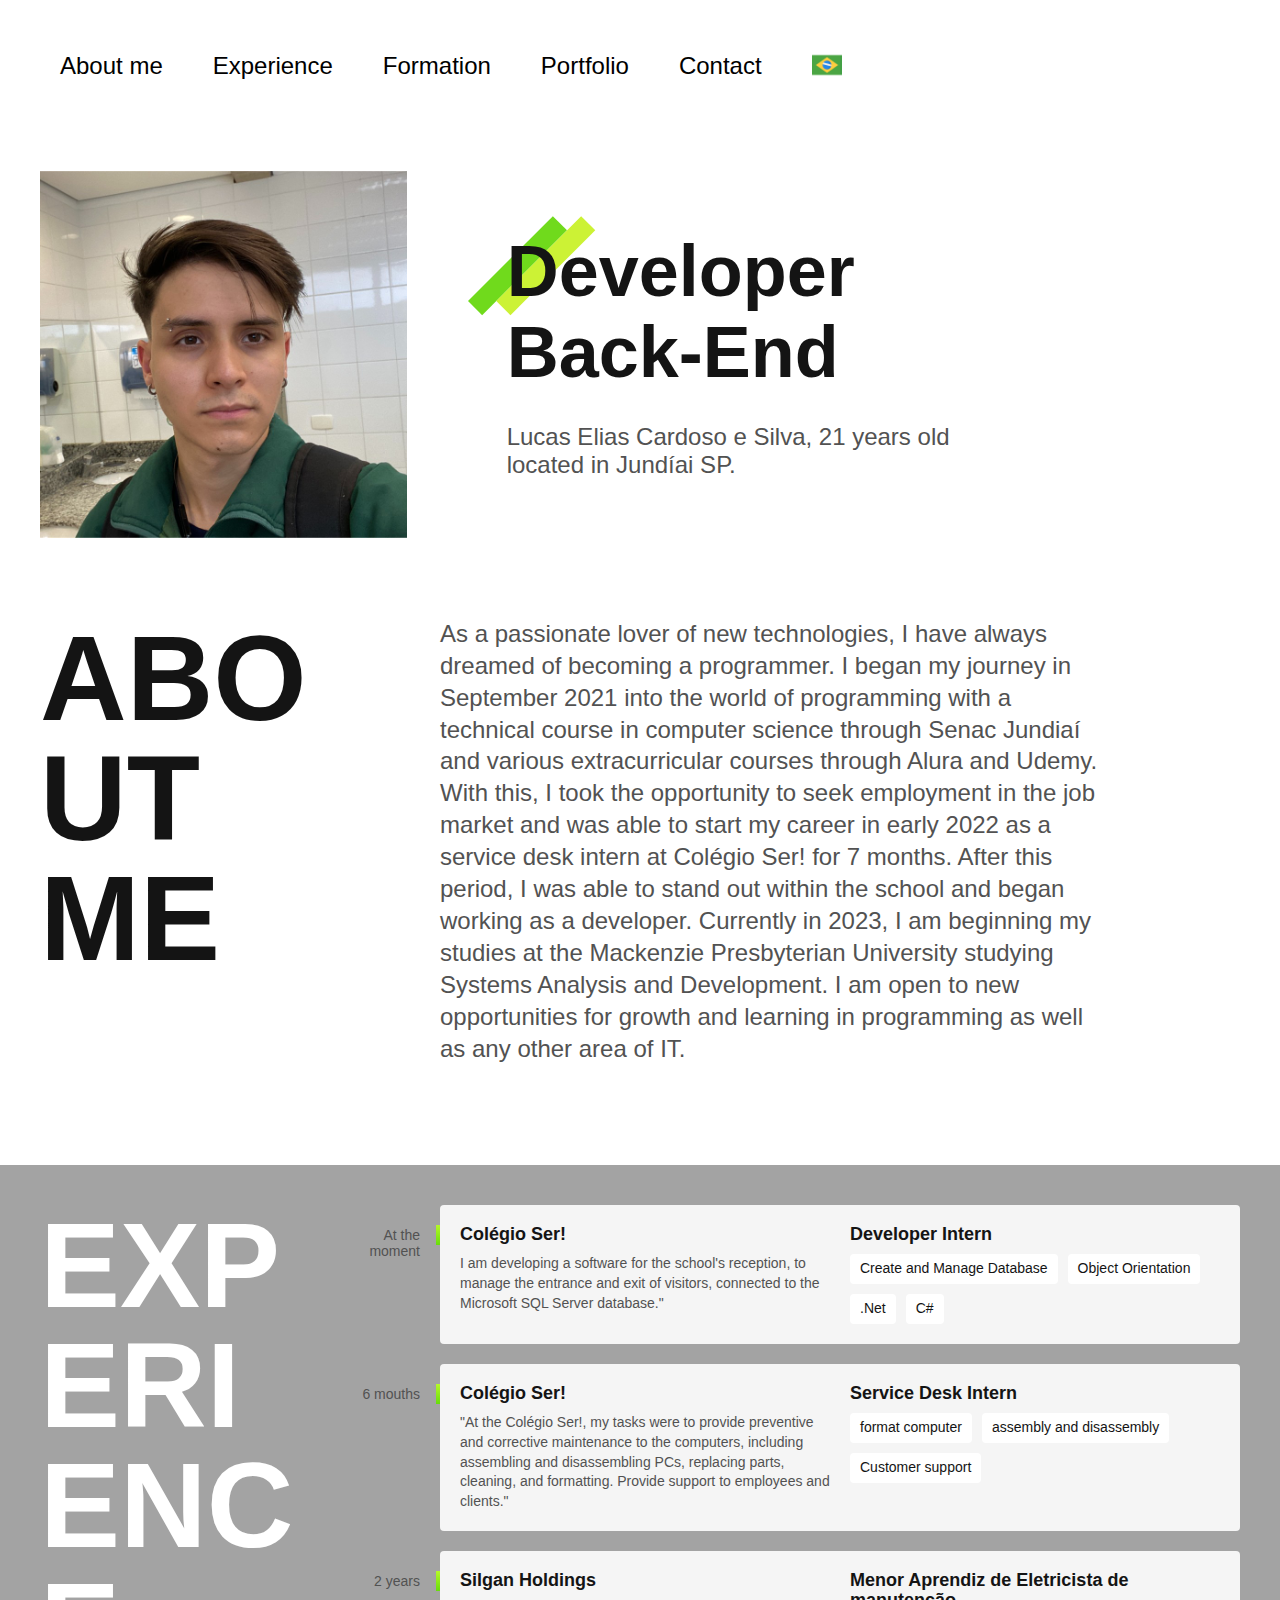
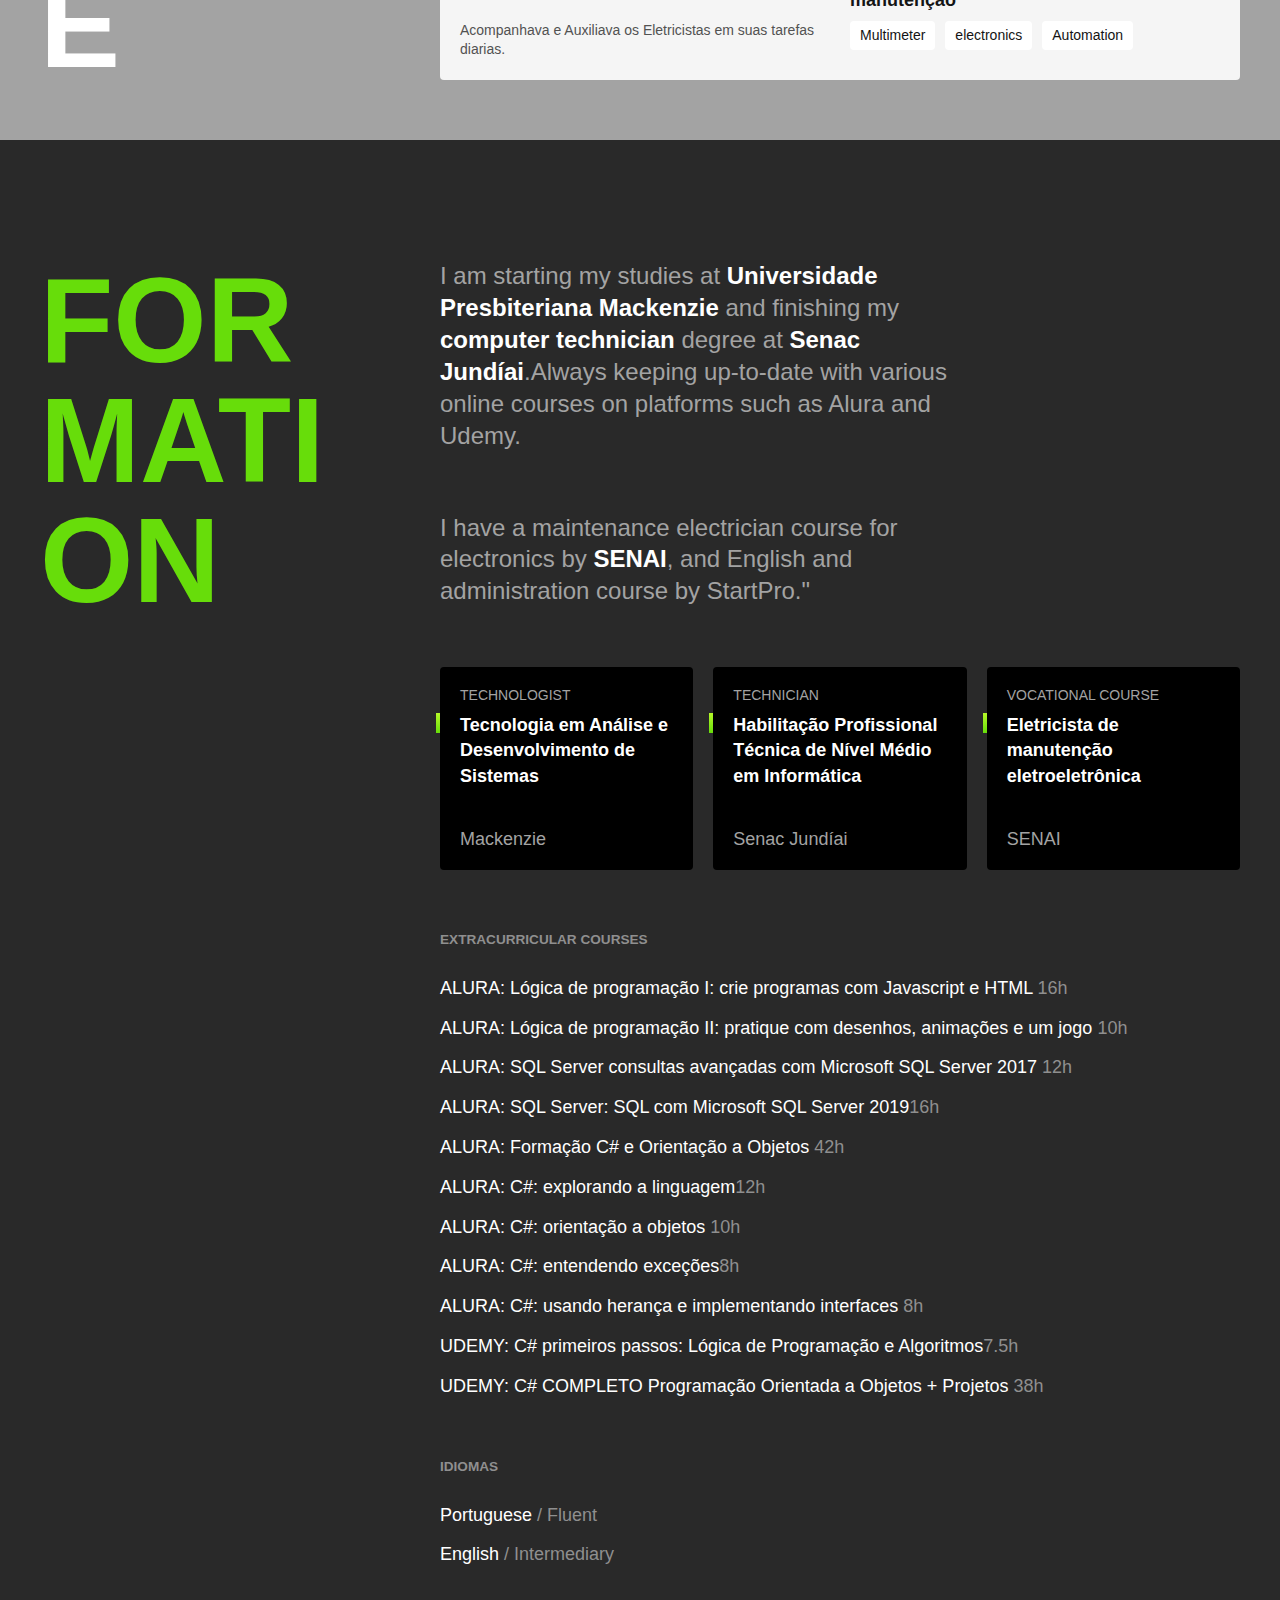
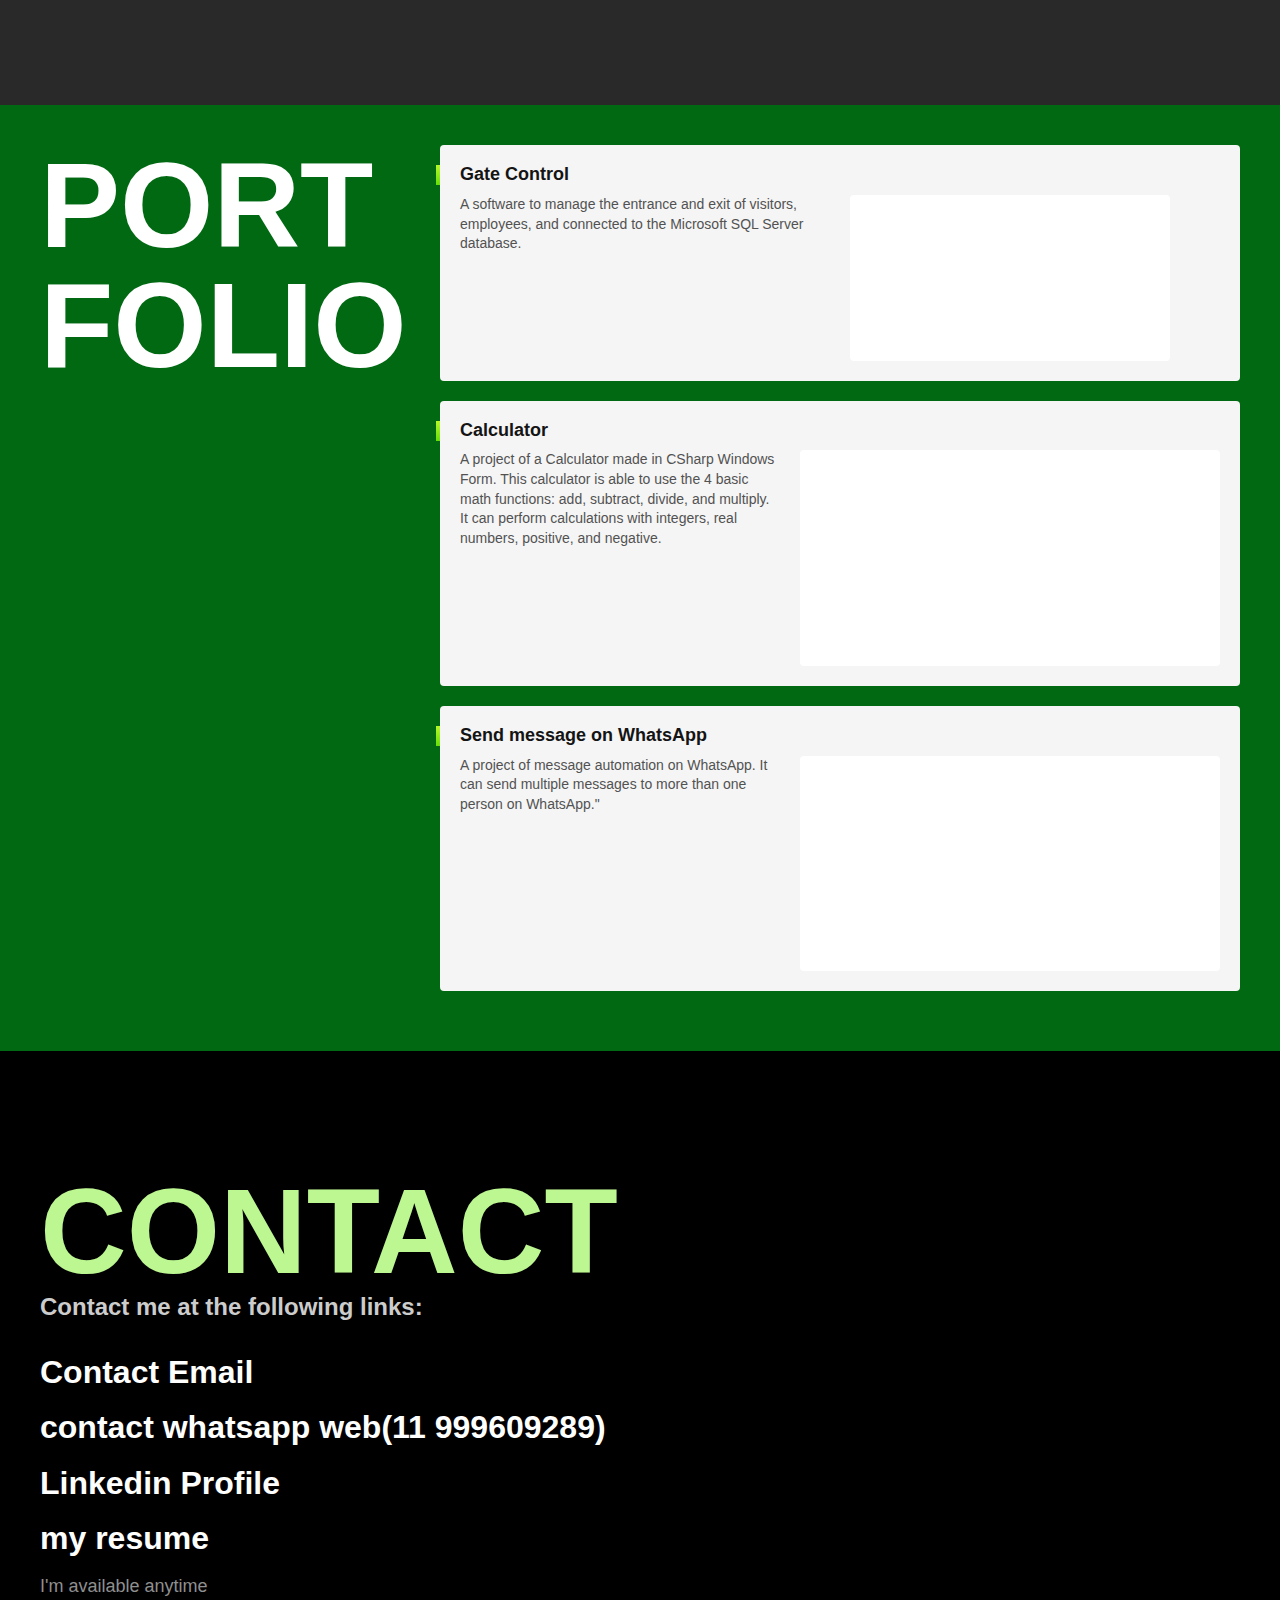
==== indexINg.html @ 1316fdac "Add files via upload" ====
<!DOCTYPE html>
<html lang="pt-br">

<head>
  <meta charset="UTF-8">
  <meta name="viewport" content="width=device-width, initial-scale=1.0">
  <link rel="stylesheet" href="styleINg.css">
  <title>Lucas - Developer Csharp</title>
  <meta name="description" content="Desenvolvedor Back-End. Localizado em Jundíai SP.">
  <link rel="icon" href="favicon.svg" type="image/svg+xml">
</head>

<body>
  <header class="header">
    <nav>
      <ul class="header-menu">
        <li><a class="link-titulo" href="#sob">About me</a></li>
        <li><a class="link-titulo" href="#exp">Experience</a></li>
        <li><a class="link-titulo" href="#form">Formation</a></li>
        <li><a class="link-titulo" href="#Portifolio">Portfolio</a></li>
        <li><a class="link-titulo" href="#cont">Contact</a></li>
        <li><a class="link-titulo" href="index.html"><img width="30" height="30" src="brasil.png"></img></a></li>


      </ul>
    </nav>
  </header>
  <main class="intro">
    <img src="Lucas.jpg" alt="Perfil">
    
    <div>
      <h1>
        Developer<br> Back-End<br>
      </h1>
      <p>Lucas Elias Cardoso e Silva, 21 years old</p>
      <p>located in Jundíai SP.</p>
      
    </div>
  </main>
  <section class="sobre" aria-label="sob">
    <h2 class="subtitulo" id="sob" aria-label="sob">About <br> me</h2>
    <p class="sobre-txt">
      As a passionate lover of new technologies, I have always dreamed of becoming a programmer. I began my journey in September 2021 into the world of programming with a technical course in computer science through Senac Jundiaí and various extracurricular courses through Alura and Udemy. With this, I took the opportunity to seek employment in the job market and was able to start my career in early 2022 as a service desk intern at Colégio Ser! for 7 months. After this period, I was able to stand out within the school and began working as a developer. Currently in 2023, I am beginning my studies at the Mackenzie Presbyterian University studying Systems Analysis and Development. I am open to new opportunities for growth and learning in programming as well as any other area of IT.
    </p>

  </section>

  <section class="experiencia">
    <div class="exp" id="exp" aria-label="exp">
      <h2 class="subtitulo">Experience</h2>
      <div class="exp-conteiner">
        <div class="empresa">
          <span class="emp-ano">At the moment
          </span>
          <h3 class="emp-titulo">Colégio Ser!</h3>
          <span class="emp-titulo">Developer Intern</span>
          <p class="emp-txt">I am developing a software for the school's reception, to manage the entrance and exit of visitors, connected to the Microsoft SQL Server database."</p>
          <ul class="emp-hab">
            <li>Create and Manage Database</li>
            <LI>Object Orientation</LI>
            <li>.Net</li>
            <li>C#</li>
          </ul>
        </div>
        <div class="empresa">
          <span class="emp-ano">6 mouths</span>
          <h3 class="emp-titulo">Colégio Ser!</h3>
          <span class="emp-titulo">Service Desk Intern</span>
          <p class="emp-txt">"At the Colégio Ser!, my tasks were to provide preventive and corrective maintenance to the computers, including assembling and disassembling PCs, replacing parts, cleaning, and formatting. Provide support to employees and clients."</p>
          <ul class="emp-hab">
            <li>format computer</li>
            <LI>assembly and disassembly</LI>
            <li>Customer support</li>
          </ul>
        </div>
        <div class="empresa">
          <span class="emp-ano">2 years</span>
          <h3 class="emp-titulo">Silgan Holdings</h3>
          <span class="emp-titulo">Menor Aprendiz de Eletricista de manutenção</span>
          <p class="emp-txt">Acompanhava e Auxiliava os Eletricistas em suas tarefas diarias.</p>
          <ul class="emp-hab">
            <li>Multimeter</li>
            <LI>electronics</LI>
            <li>Automation</li>
          </ul>
        </div>
      </div>
    </div>
  </section>
  <section class="formacao" id="formacao" aria-label="formação">
    <div class="form-cont">
      <h2 class="subtitulo" id="form">Formation</h2>
      <div>
        <p class="form-txt">I am starting my studies at <strong>Universidade Presbiteriana Mackenzie</strong>  and finishing my <strong>computer technician</strong> degree at <strong>Senac Jundíai</strong>.Always keeping up-to-date with various online courses on platforms such as Alura and Udemy.</p>

        <p class="form-txt"> I have a maintenance electrician course for electronics by <strong>SENAI</strong>, and English and administration course by StartPro."</p>
        <ul class="facul-lista">
            <li class="facul">
            <span class="facul-tipo">Technologist</span>
            <h3 class="facul-curso">Tecnologia em Análise e Desenvolvimento de Sistemas</h3>
            <span class="facul-local">Mackenzie</span>
          </li>
           <li class="facul">
            <span class="facul-tipo">Technician</span>
            <h3 class="facul-curso"> Habilitação Profissional Técnica de Nível Médio em Informática</h3>
            <span class="facul-local">Senac Jundíai</span>
          </li>
          <li class="facul">
            <span class="facul-tipo">vocational course
            </span>
            <h3 class="facul-curso">Eletricista de manutenção eletroeletrônica</h3>
            <span class="facul-local">SENAI</span>
        </ul>
        <div class="form-extra">
          <div class="cursos">
            <h3>EXTRACURRICULAR COURSES</h3>
            <ul>
              <li><a class="link-curso" href="https://cursos.alura.com.br/user/lusxcaz/course/logica-programacao-javascript-html/formalCertificate">ALURA: Lógica de programação I: crie programas com Javascript e HTML <span>16h</span></a></li>
              <li><a class="link-curso" href="https://cursos.alura.com.br/user/lusxcaz/course/logica-programacao-pratica-com-desenho-animacoes-em-jogo/formalCertificate">ALURA: Lógica de programação II: pratique com desenhos, animações e um jogo <span>10h</span></a></li>
              <li><a class="link-curso" href="https://cursos.alura.com.br/user/lusxcaz/course/consultas-sql-server-2017/formalCertificate">ALURA: SQL Server consultas avançadas com Microsoft SQL Server 2017 <span>12h</span></a></li>
              <li><a class="link-curso" href="https://cursos.alura.com.br/user/lusxcaz/course/sql-server-microsoft-sql-server-2019/formalCertificate">ALURA: SQL Server: SQL com Microsoft SQL Server 2019<span>16h</span></a></li>
              <li><a class="link-curso" href="https://cursos.alura.com.br/degree/certificate/655a05c7-b86c-4fc5-8e8b-2f918823ff14">ALURA: Formação C# e Orientação a Objetos <span>42h</span></a></li>
              <li><a class="link-curso" href="https://cursos.alura.com.br/user/lusxcaz/course/csharp-iniciando-linguagem/formalCertificate">ALURA: C#: explorando a linguagem<span>12h</span></a></li>
              <li><a class="link-curso" href="https://cursos.alura.com.br/user/lusxcaz/course/csharp-orientacao-objetos/formalCertificate">ALURA: C#: orientação a objetos <span>10h</span></a></li>
              <li><a class="link-curso" href="https://cursos.alura.com.br/user/lusxcaz/course/c-sharp-entendendo-excecoes/formalCertificate">ALURA: C#: entendendo exceções<span>8h</span></a></li>
              <li><a class="link-curso" href="https://cursos.alura.com.br/user/lusxcaz/course/csharp-heranca-implementando-interfaces/formalCertificate">ALURA: C#: usando herança e implementando interfaces <span>8h</span></a></li>
              <li><a class="link-curso" href="https://www.udemy.com/certificate/UC-8d80348c-877f-4396-a8e7-486c160af70d/">UDEMY: C# primeiros passos: Lógica de Programação e Algoritmos<span>7.5h</span></a></li>
              <li><a class="link-curso" href="https://www.udemy.com/certificate/UC-b9e4692c-b63b-4581-9a98-23830886a2cc/">UDEMY: C# COMPLETO Programação Orientada a Objetos + Projetos <span>38h</span></a></li>
            </ul>
          </div>
          <div class="idiomas">
            <h3>Idiomas</h3>
            <ul>
              <li>Portuguese <span>/ Fluent</span></li>
              <li>English <span>/ Intermediary</span></li>
            </ul>
          </div>
        </div>
      </div>
    </div>

  </section>




  

    <section class="Portifolioexperiencia">
      <div class="Portifolio" id="Portifolio" aria-label="exp">
        <h2 class="subtitulo">Portfolio</h2>
        <div class="port-conteiner">
          <div class="port">
            <h3 class="port-titulo">Gate Control</h3>
            <span class="port-titulo"></span>
            <p class="port-txt">A software to manage the entrance and exit of visitors, employees, and connected to the Microsoft SQL Server database.</p>
            <ul class="port-hab">
              <li class="video"><iframe  src="https://www.youtube.com/embed/hzY8FPE0gew" title="YouTube video player" frameborder="0" allow="accelerometer; autoplay; clipboard-write; encrypted-media; gyroscope; picture-in-picture; web-share" allowfullscreen></iframe></li>
            </ul>
          </div>
          <div class="port">
            <h3 class="port-titulo">Calculator</h3>
            <span class="port-titulo"></span>
            <p class="port-txt">A project of a Calculator made in CSharp Windows Form.
              This calculator is able to use the 4 basic math functions: add, subtract, divide, and multiply. It can perform calculations with integers, real numbers, positive, and negative.</p>


            

            <ul class="port-hab">
              <li class="video"><iframe width="400" height="200" src="https://www.youtube.com/embed/W8q2bkLg8o0" title="YouTube video player" frameborder="0" allow="accelerometer; autoplay; clipboard-write; encrypted-media; gyroscope; picture-in-picture; web-share" allowfullscreen></iframe></li>
            </ul>
          </div>
          <div class="port">
            <h3 class="port-titulo">Send message on WhatsApp</h3>
            <span class="port-titulo"></span>
            <p class="port-txt">A project of message automation on WhatsApp.
              It can send multiple messages to more than one person on WhatsApp."</p>
            <ul class="port-hab">
             <li class="video"><iframe width="400" height="200" src="https://www.youtube.com/embed/KkOYQO_pqLQ" title="YouTube video player" frameborder="0" allow="accelerometer; autoplay; clipboard-write; encrypted-media; gyroscope; picture-in-picture; web-share" allowfullscreen></iframe></li>
            </ul>
          </div>
        </div>
      </div>
    </section>
    
  </section>

  
  
















  <footer class="footer" id="cont">
    <div class="footer-conteiner">
      <h2 class="subtitulo">contact</h2><br>
      <p class="footer-txt">
       <strong>Contact me at the following links:</strong><br><br>
      </p><br>
      <br>
      <nav class="footerMenu">

      
      <ul class="footer-cont">
        <li><a class="link-cor" href="mailto:lucas_elias10@icloud.com">Contact Email</a></li>
        <li><a class="link-cor" href="https://web.whatsapp.com/send?phone=11999609289">contact whatsapp web</a>(11 999609289)</li>
        <li><a class="link-cor" href="https://www.linkedin.com/in/lusxcaz/">Linkedin Profile</a></li>
        <li><a class="link-cor" href="Curriculo-LucasElias.pdf" download>my resume</a></li>
    
      </ul>
    </nav>
      <p class="footer-copy"> I'm available anytime</p>
    </div>
  </footer>
</body>

</html>
---- styleINg.css ----
@import "globalINg.css";
@import "headerINg.css";
@import "introINg.css";
@import "expINg.css";
@import "formacaoINg.css";
@import "footerINg.css";
@import "sobreINg.css";
@import "PortifolioINg.css";
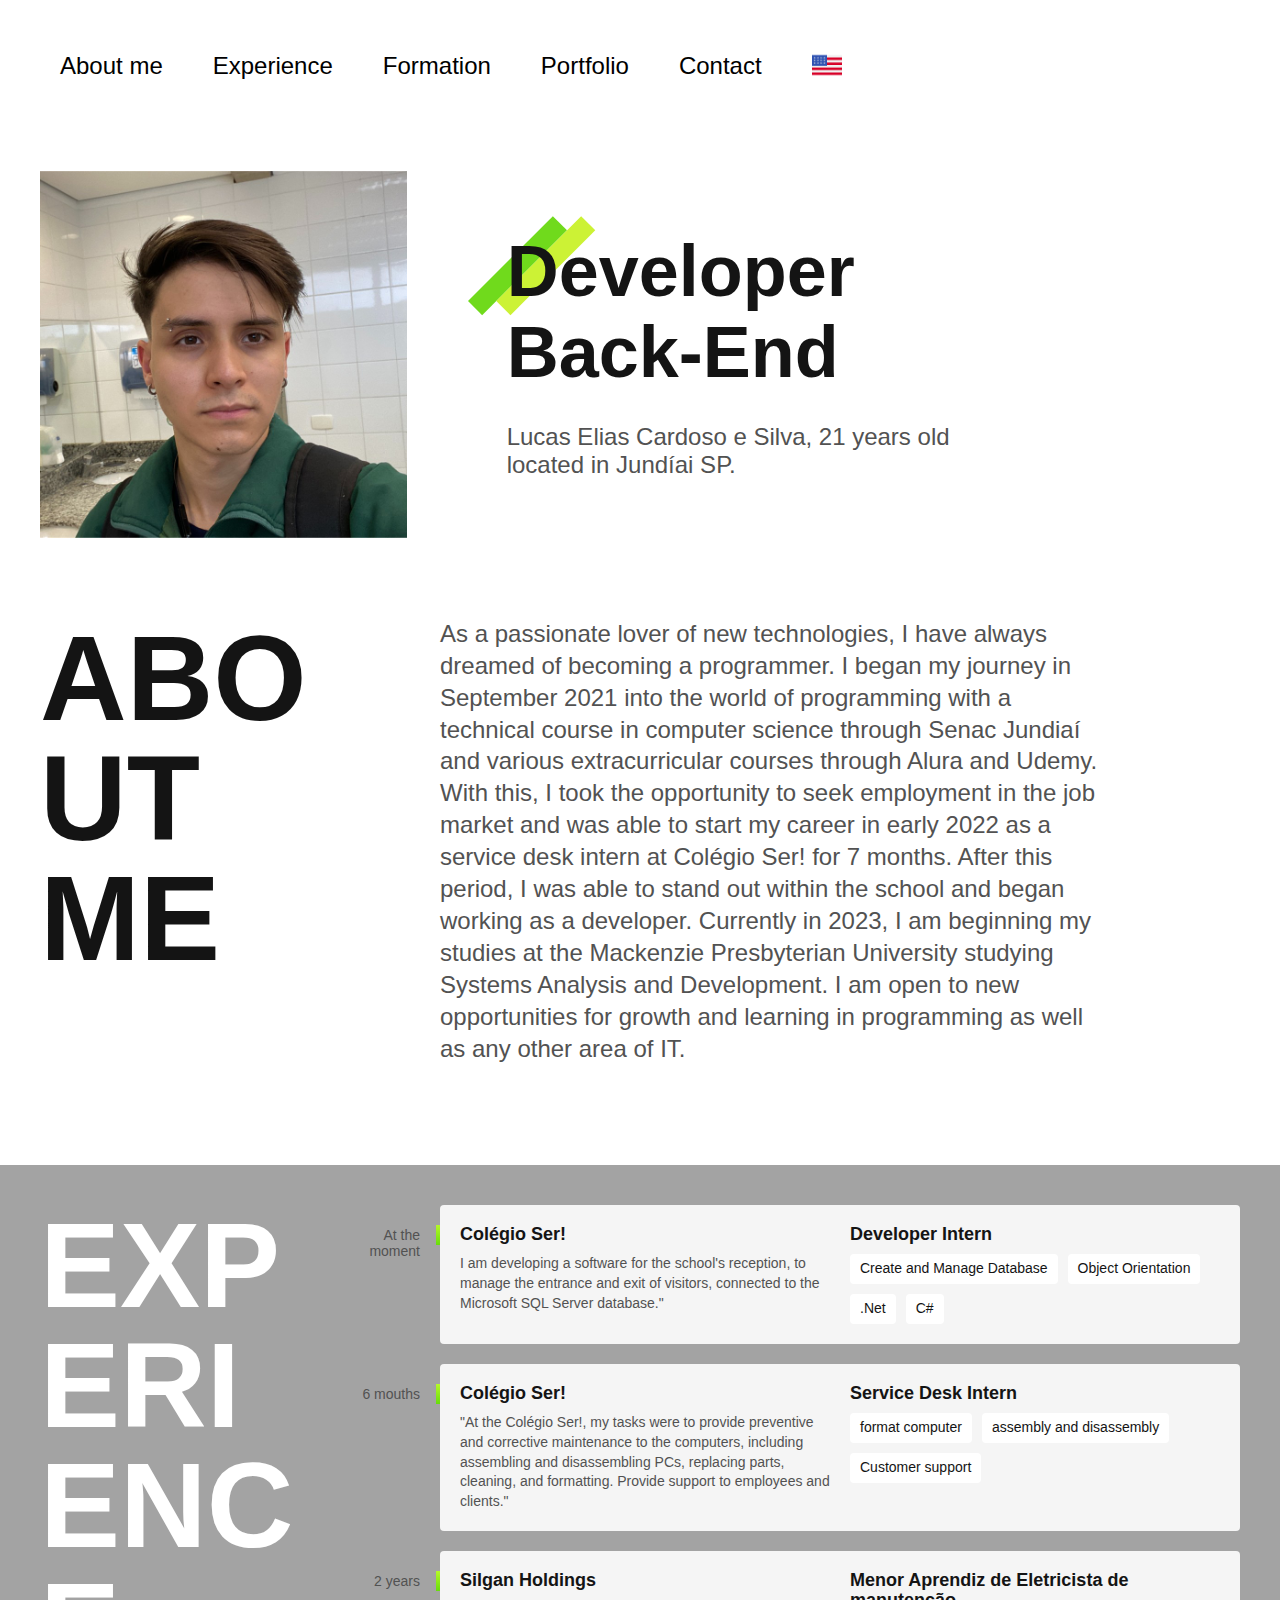
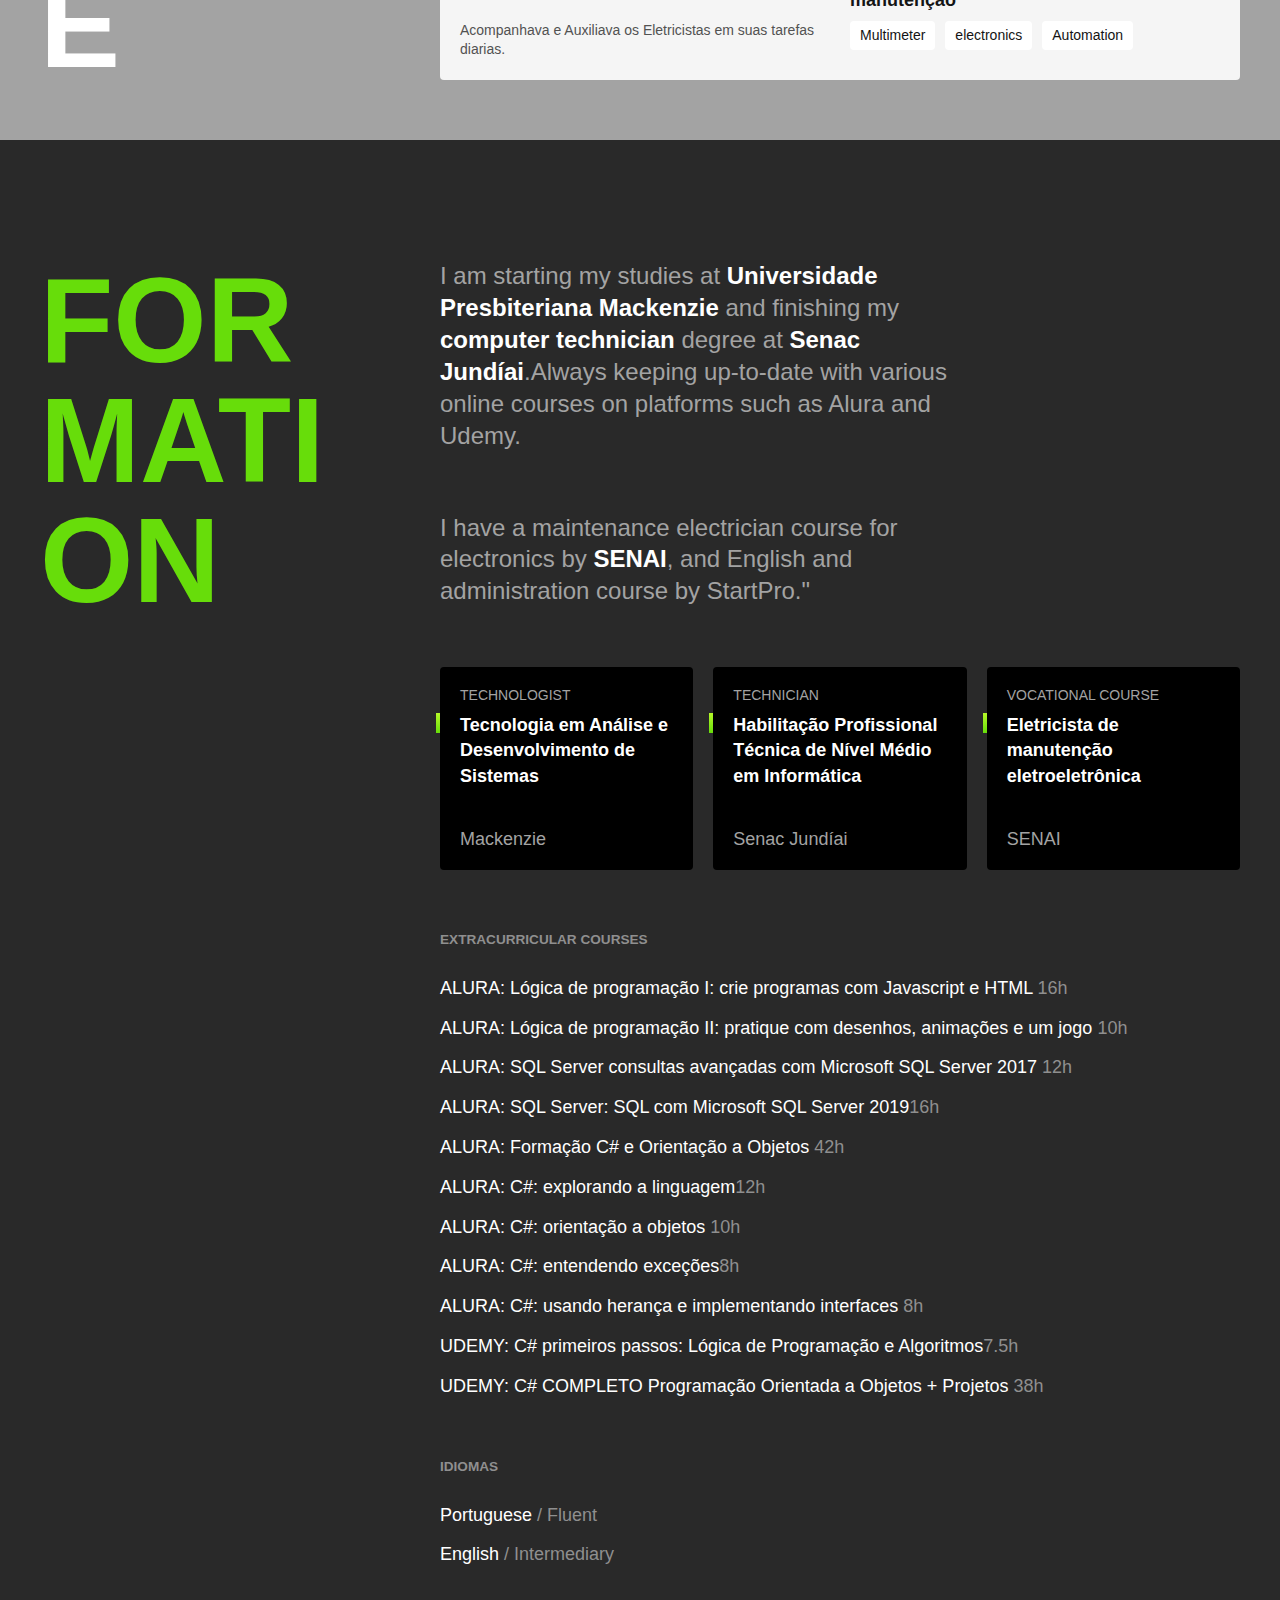
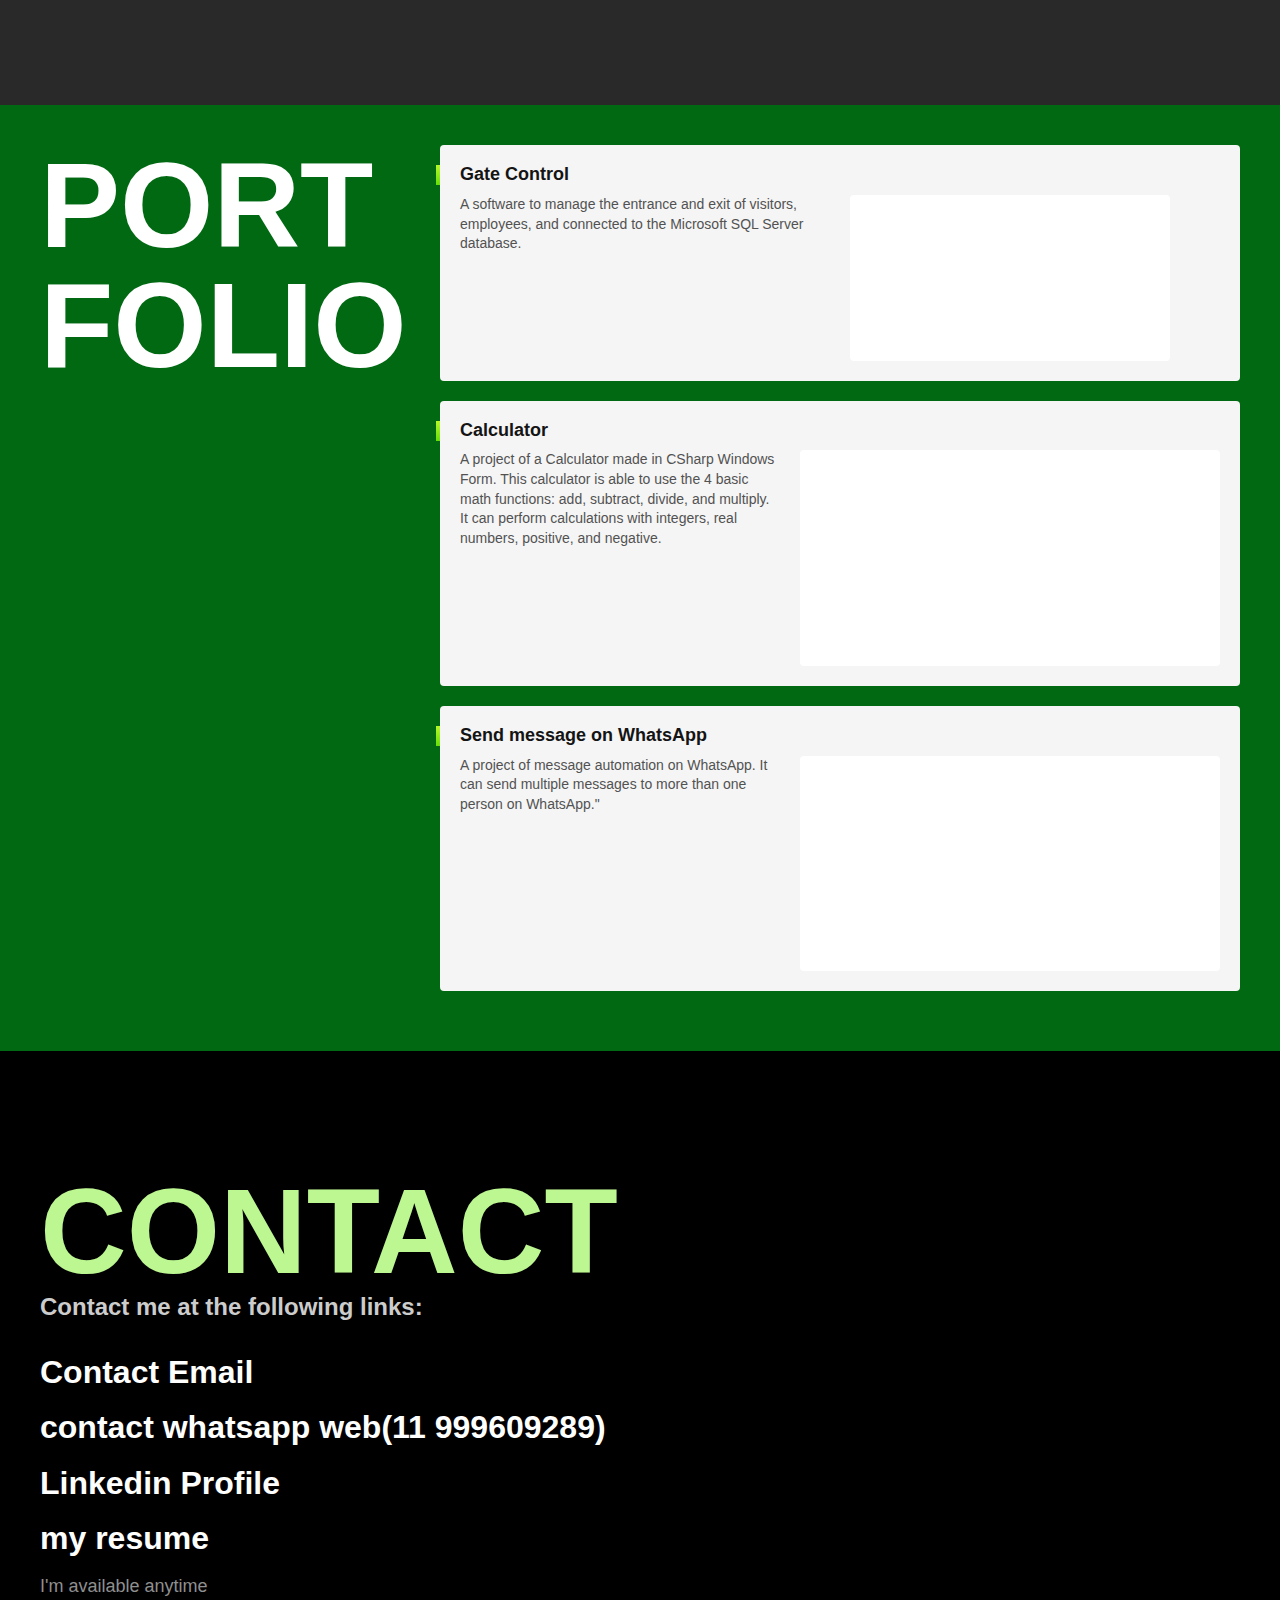
==== commit d0f86919: "Update indexINg.html" ====
--- a/indexINg.html
+++ b/indexINg.html
@@ -19,7 +19,7 @@
         <li><a class="link-titulo" href="#form">Formation</a></li>
         <li><a class="link-titulo" href="#Portifolio">Portfolio</a></li>
         <li><a class="link-titulo" href="#cont">Contact</a></li>
-        <li><a class="link-titulo" href="index.html"><img width="30" height="30" src="brasil.png"></img></a></li>
+        <li><a class="link-titulo" href="index.html"><img width="30" height="30" src="america.png"></img></a></li>
 
 
       </ul>
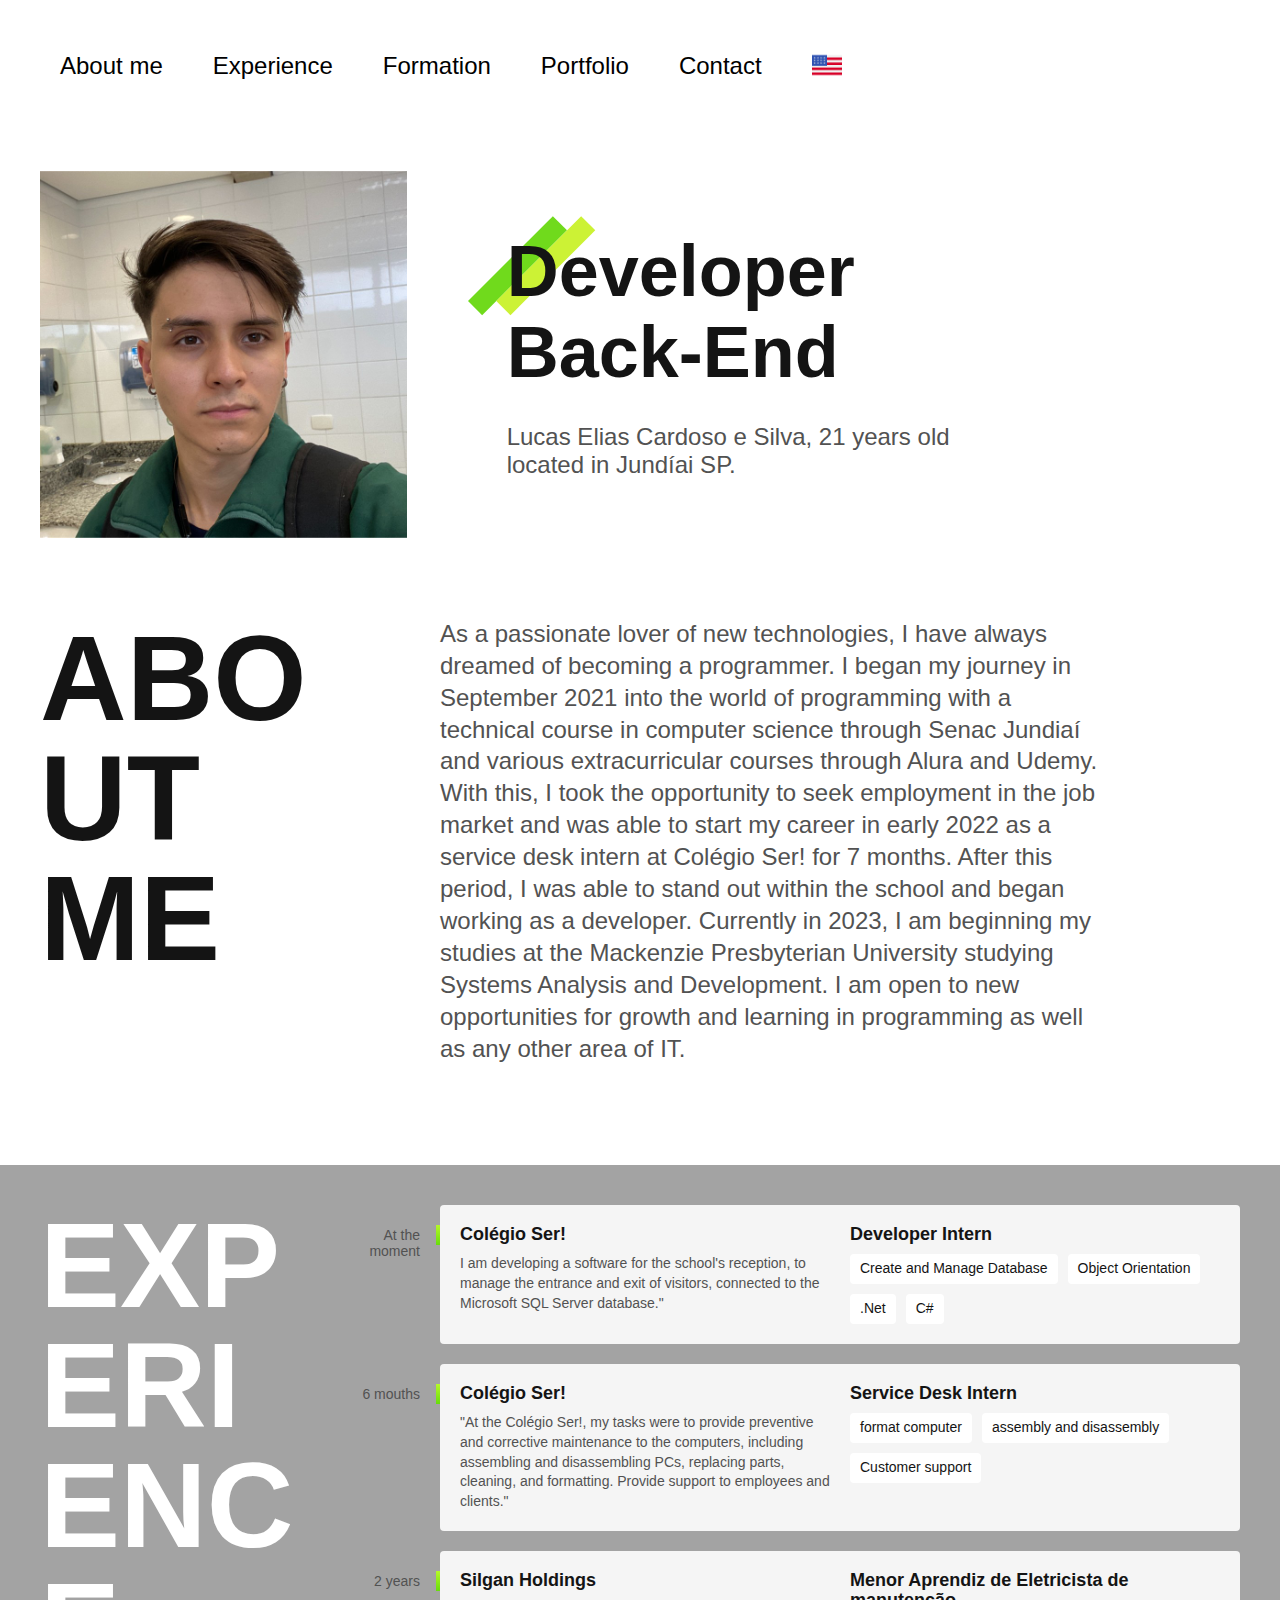
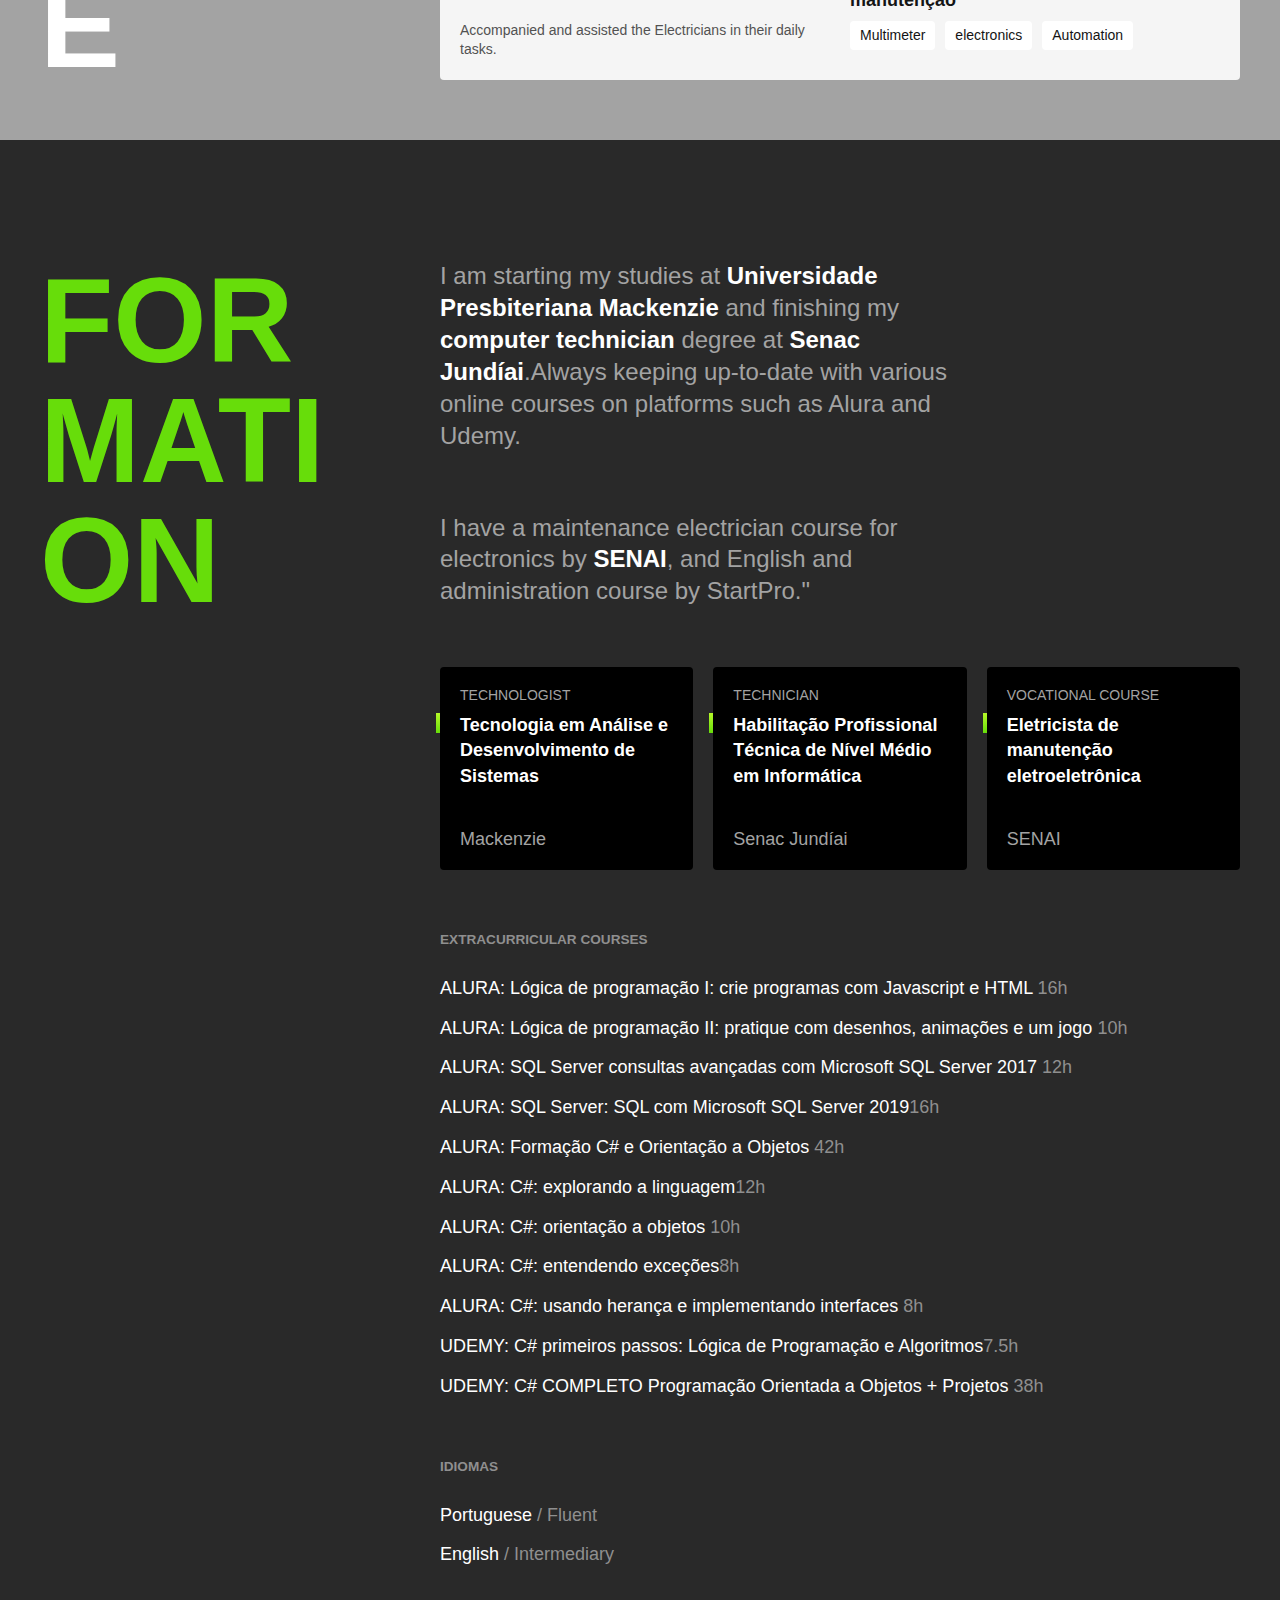
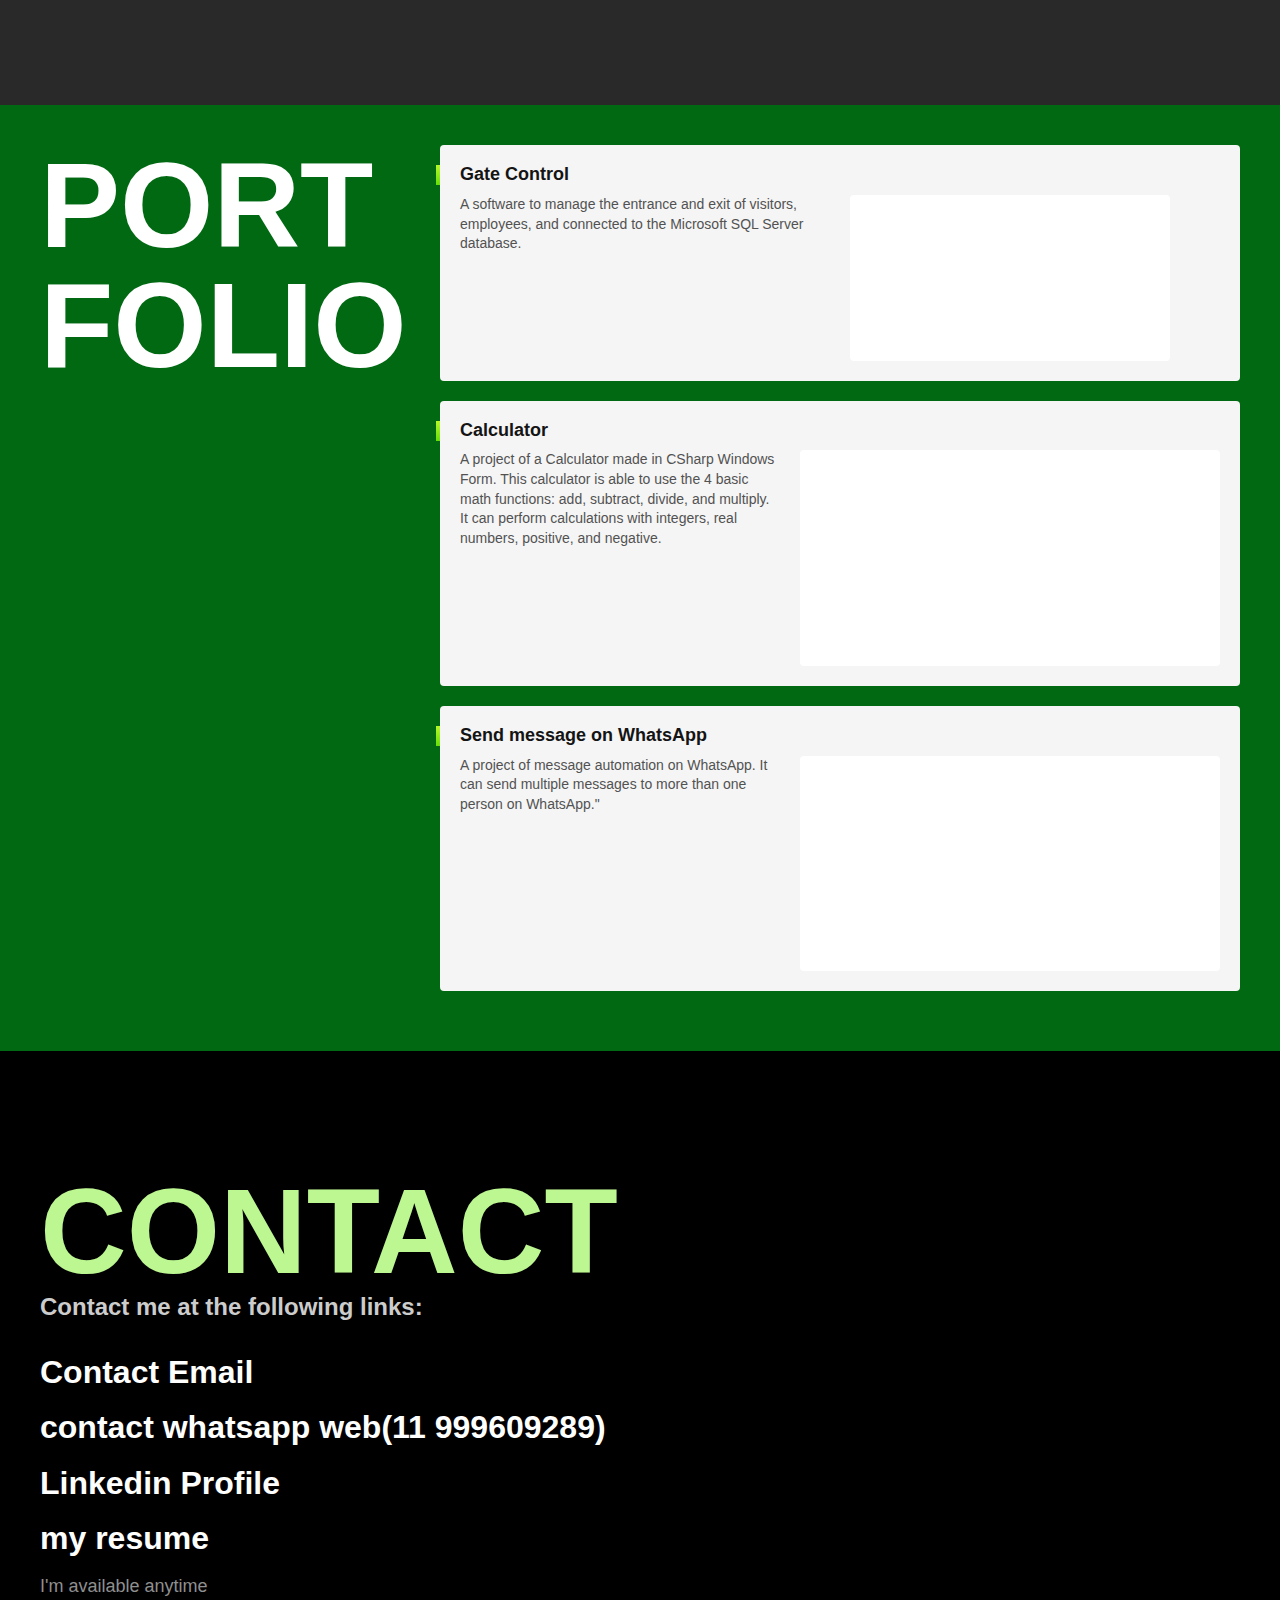
==== commit e63b5d01: "Update indexINg.html" ====
--- a/indexINg.html
+++ b/indexINg.html
@@ -77,7 +77,7 @@
           <span class="emp-ano">2 years</span>
           <h3 class="emp-titulo">Silgan Holdings</h3>
           <span class="emp-titulo">Menor Aprendiz de Eletricista de manutenção</span>
-          <p class="emp-txt">Acompanhava e Auxiliava os Eletricistas em suas tarefas diarias.</p>
+          <p class="emp-txt">Accompanied and assisted the Electricians in their daily tasks.</p>
           <ul class="emp-hab">
             <li>Multimeter</li>
             <LI>electronics</LI>
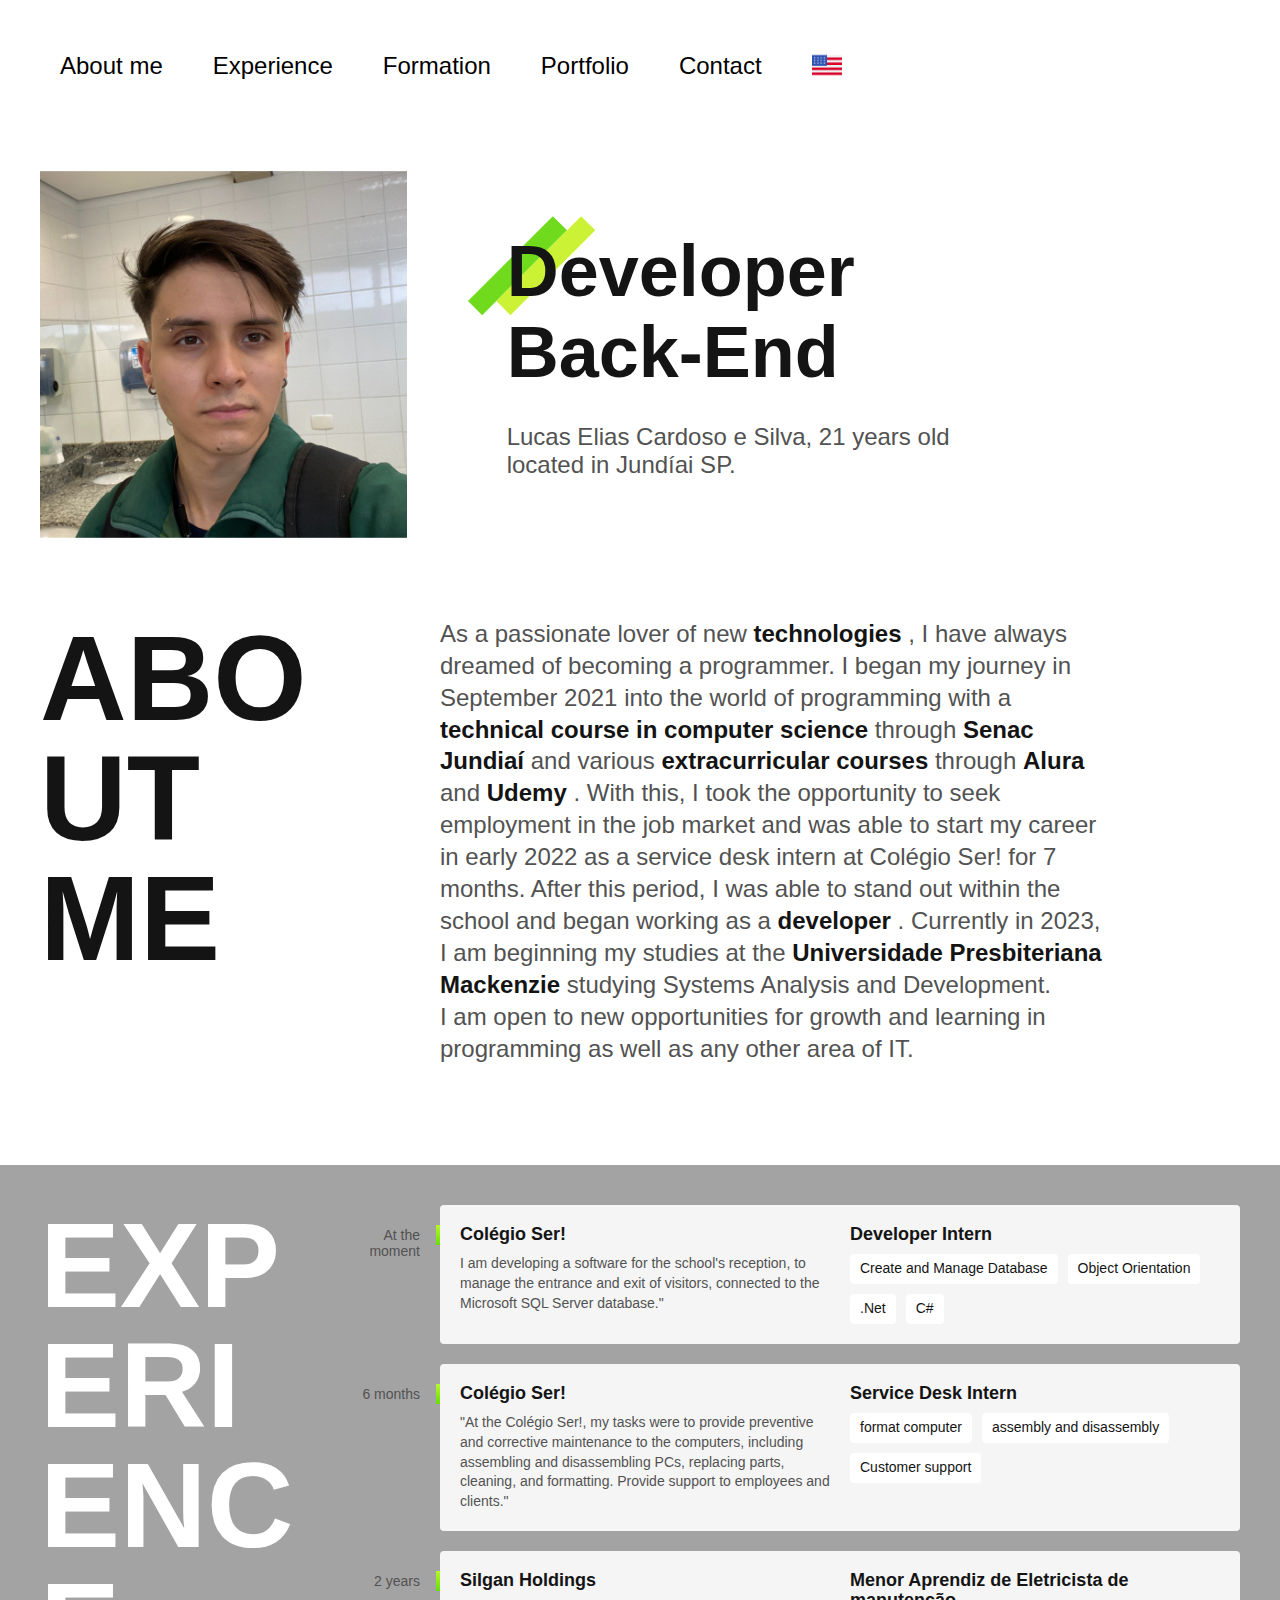
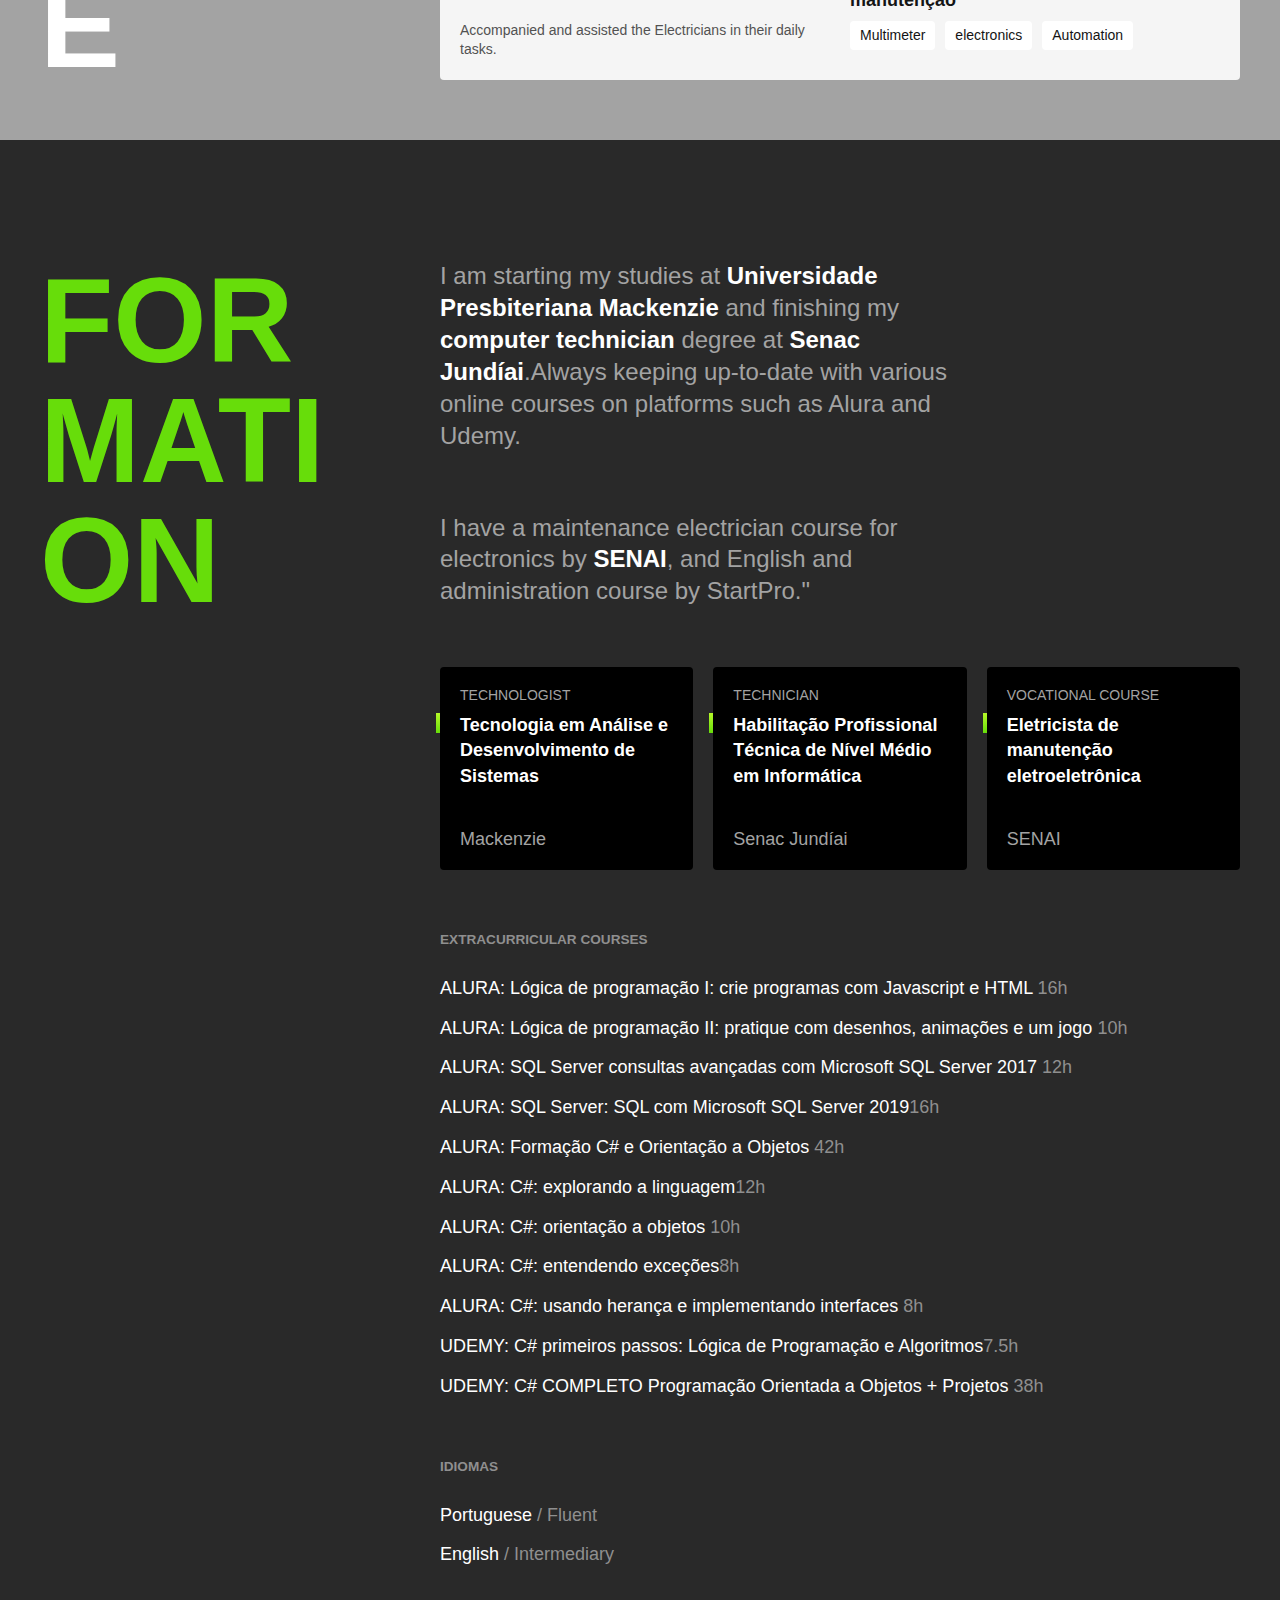
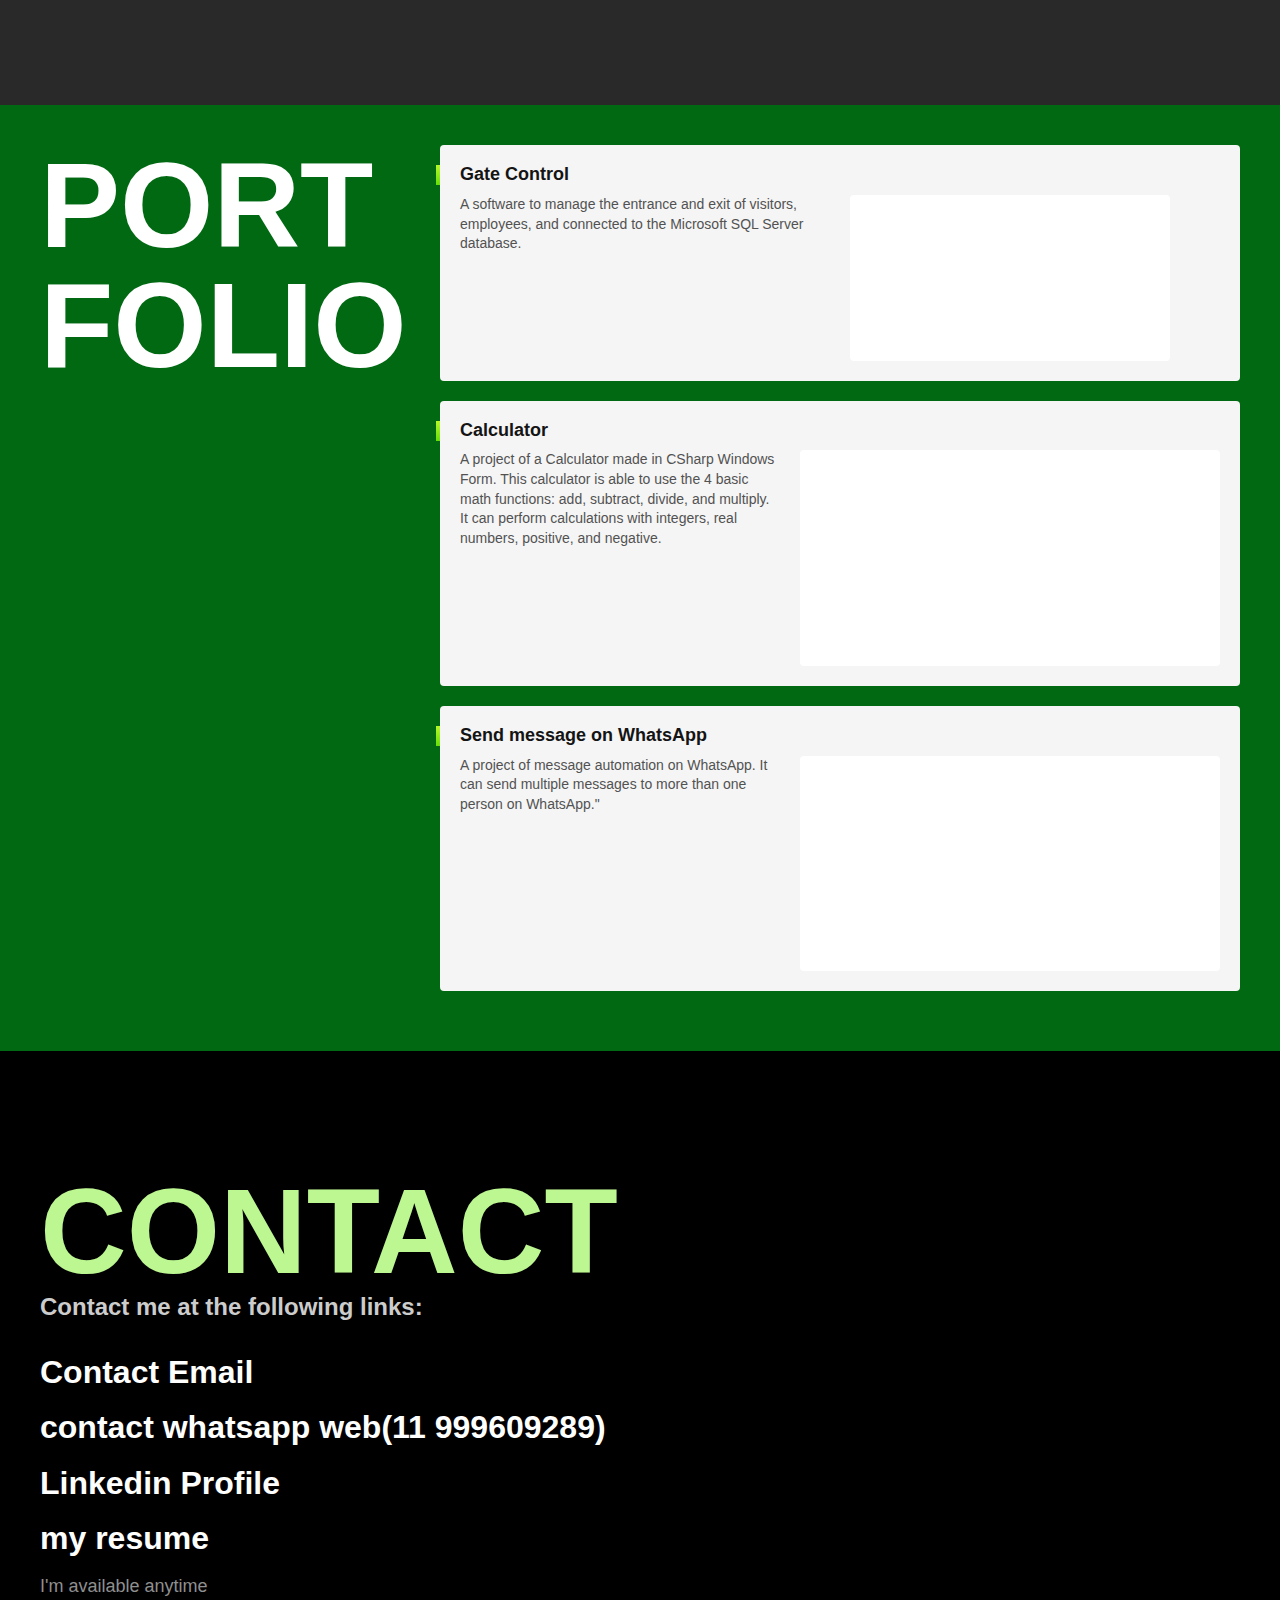
==== commit b1aac585: "Update indexINg.html" ====
--- a/indexINg.html
+++ b/indexINg.html
@@ -40,7 +40,10 @@
   <section class="sobre" aria-label="sob">
     <h2 class="subtitulo" id="sob" aria-label="sob">About <br> me</h2>
     <p class="sobre-txt">
-      As a passionate lover of new technologies, I have always dreamed of becoming a programmer. I began my journey in September 2021 into the world of programming with a technical course in computer science through Senac Jundiaí and various extracurricular courses through Alura and Udemy. With this, I took the opportunity to seek employment in the job market and was able to start my career in early 2022 as a service desk intern at Colégio Ser! for 7 months. After this period, I was able to stand out within the school and began working as a developer. Currently in 2023, I am beginning my studies at the Mackenzie Presbyterian University studying Systems Analysis and Development. I am open to new opportunities for growth and learning in programming as well as any other area of IT.
+      As a passionate lover of new <strong> technologies </strong> , I have always dreamed of becoming a programmer.
+      I began my journey in September 2021 into the world of programming with a <strong> technical course in computer science </strong> through <strong> Senac Jundiaí</strong>  and various <strong> extracurricular courses</strong>  through <strong> Alura</strong>  and <strong> Udemy</strong> .
+      With this, I took the opportunity to seek employment in the job market and was able to start my career in early 2022 as a service desk intern at Colégio Ser! for 7 months. After this period, I was able to stand out within the school and began working as a <strong> developer</strong> .
+      Currently in 2023, I am beginning my studies at the <strong> Universidade Presbiteriana Mackenzie</strong>  studying Systems Analysis and Development. <br>I am open to new opportunities for growth and learning in programming as well as any other area of IT.
     </p>
 
   </section>
@@ -63,7 +66,7 @@
           </ul>
         </div>
         <div class="empresa">
-          <span class="emp-ano">6 mouths</span>
+          <span class="emp-ano">6 months</span>
           <h3 class="emp-titulo">Colégio Ser!</h3>
           <span class="emp-titulo">Service Desk Intern</span>
           <p class="emp-txt">"At the Colégio Ser!, my tasks were to provide preventive and corrective maintenance to the computers, including assembling and disassembling PCs, replacing parts, cleaning, and formatting. Provide support to employees and clients."</p>
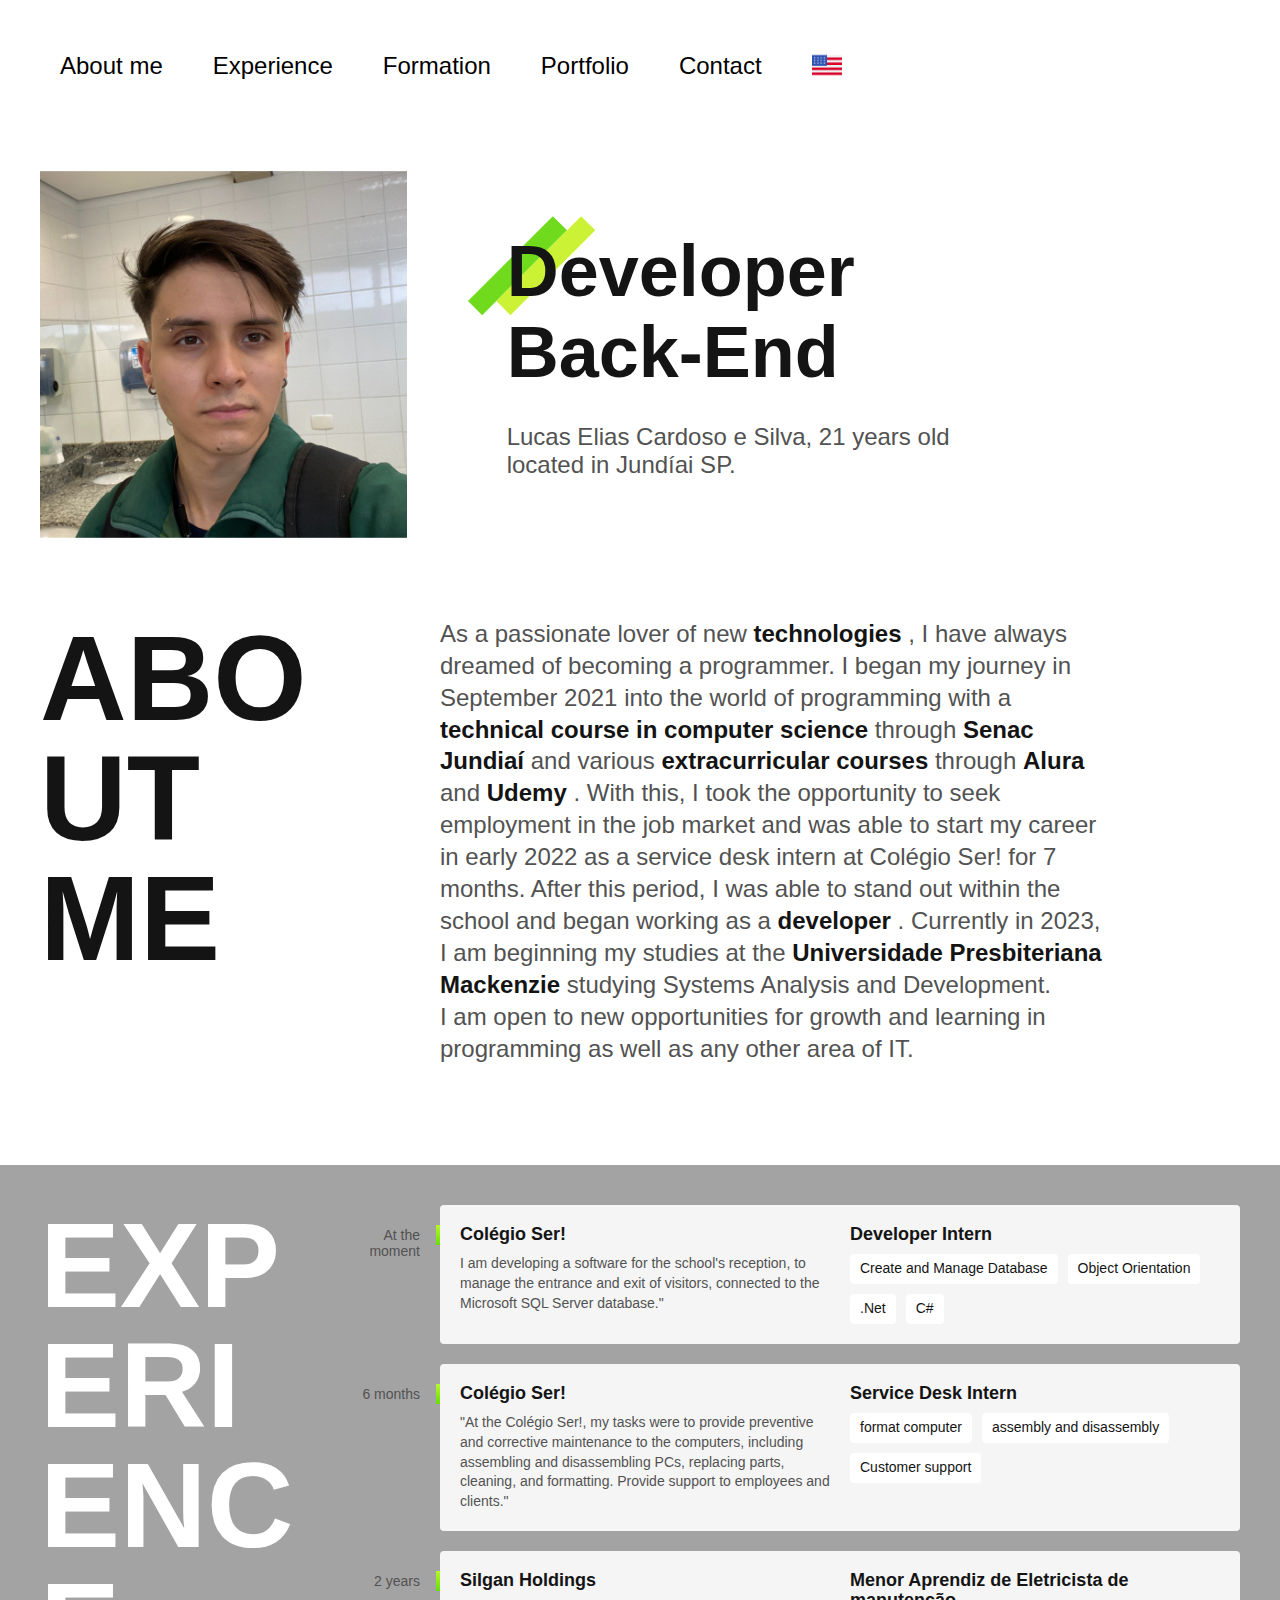
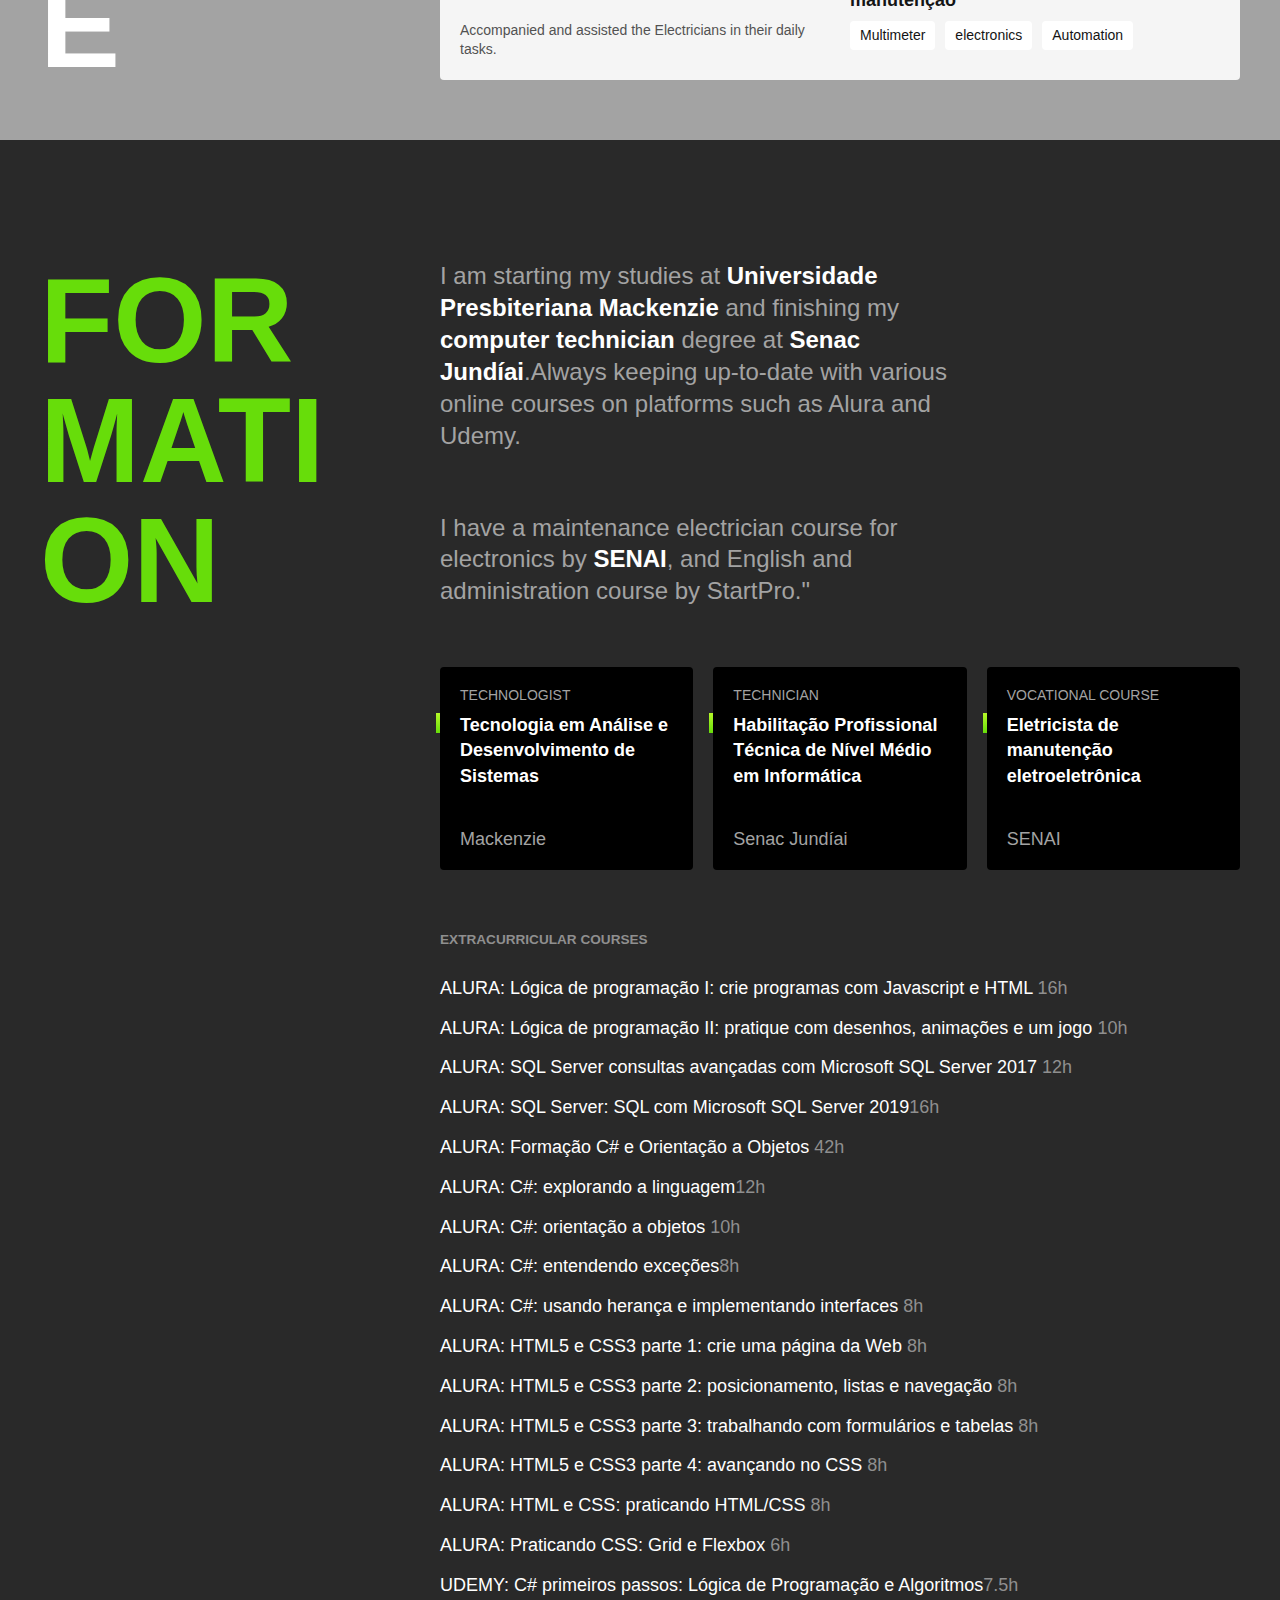
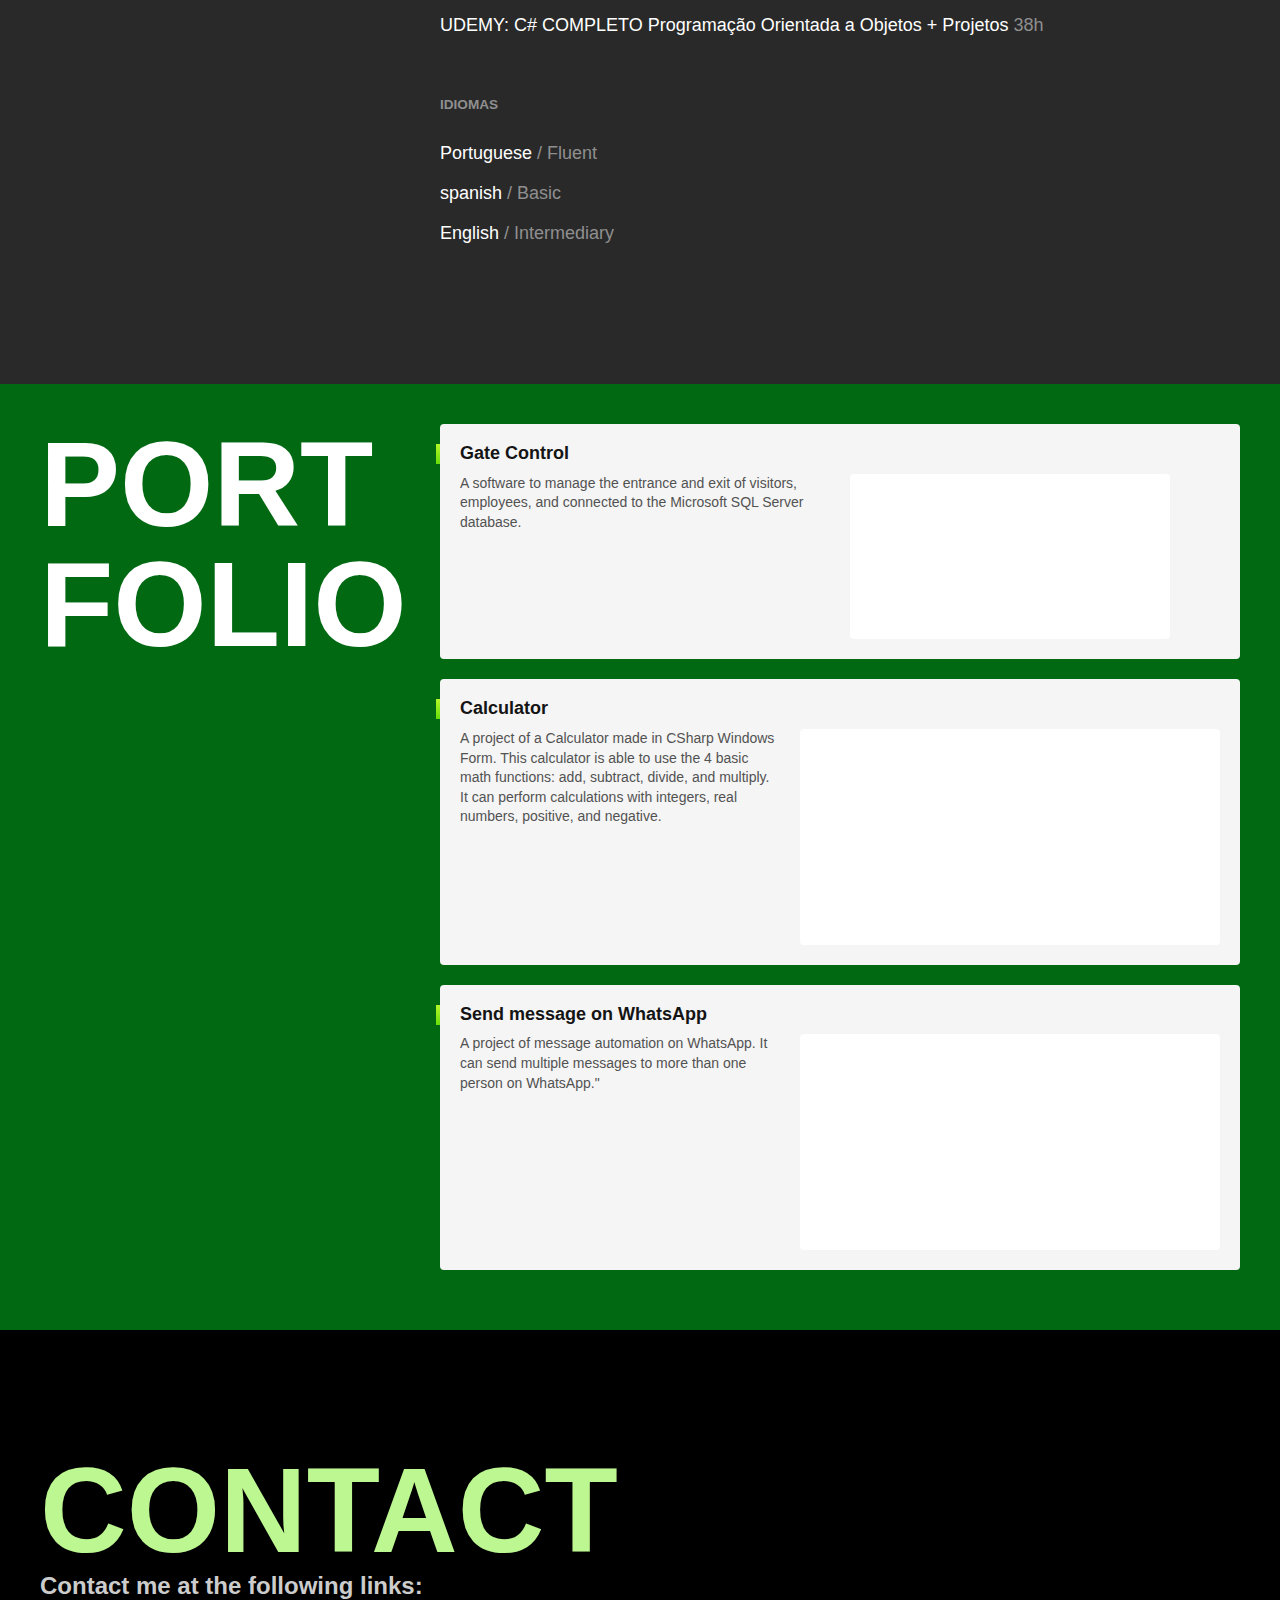
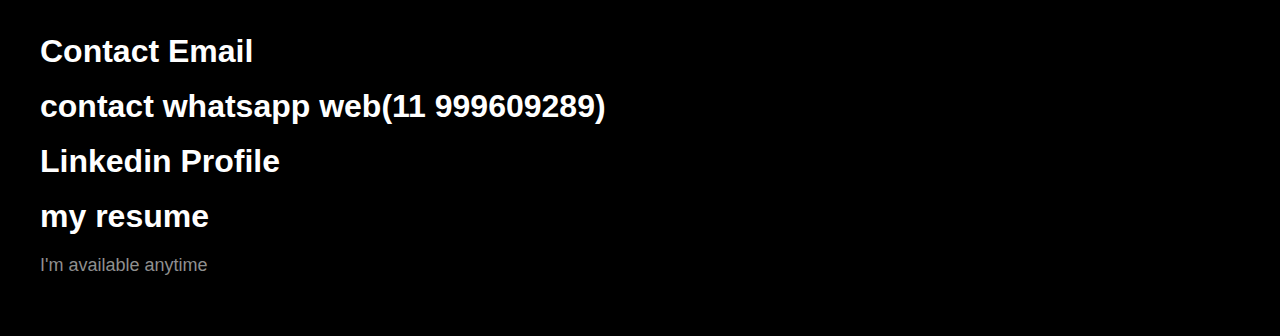
==== commit 8c50f8b4: "Update indexINg.html" ====
--- a/indexINg.html
+++ b/indexINg.html
@@ -127,6 +127,12 @@
               <li><a class="link-curso" href="https://cursos.alura.com.br/user/lusxcaz/course/csharp-orientacao-objetos/formalCertificate">ALURA: C#: orientação a objetos <span>10h</span></a></li>
               <li><a class="link-curso" href="https://cursos.alura.com.br/user/lusxcaz/course/c-sharp-entendendo-excecoes/formalCertificate">ALURA: C#: entendendo exceções<span>8h</span></a></li>
               <li><a class="link-curso" href="https://cursos.alura.com.br/user/lusxcaz/course/csharp-heranca-implementando-interfaces/formalCertificate">ALURA: C#: usando herança e implementando interfaces <span>8h</span></a></li>
+              <li><a class="link-curso" href="https://cursos.alura.com.br/user/lusxcaz/course/html5-css3-primeiros-passos/formalCertificate">ALURA: HTML5 e CSS3 parte 1: crie uma página da Web <span>8h</span></a></li>
+              <li><a class="link-curso" href="https://cursos.alura.com.br/user/lusxcaz/course/html5-css3-posicionamento-listas-navegacao/formalCertificate">ALURA: HTML5 e CSS3 parte 2: posicionamento, listas e navegação <span>8h</span></a></li>
+              <li><a class="link-curso" href="https://cursos.alura.com.br/user/lusxcaz/course/html5-css3-formularios-tabelas/formalCertificate">ALURA: HTML5 e CSS3 parte 3: trabalhando com formulários e tabelas <span>8h</span></a></li>
+              <li><a class="link-curso" href="https://cursos.alura.com.br/user/lusxcaz/course/html5-css3-avancando-css/formalCertificate">ALURA: HTML5 e CSS3 parte 4: avançando no CSS <span>8h</span></a></li>
+              <li><a class="link-curso" href="https://cursos.alura.com.br/user/lusxcaz/course/html-css-praticando-html-css/formalCertificate">ALURA: HTML e CSS: praticando HTML/CSS <span>8h</span></a></li>
+              <li><a class="link-curso" href="https://cursos.alura.com.br/user/lusxcaz/course/praticando-css-grid-flexbox/formalCertificate">ALURA: Praticando CSS: Grid e Flexbox <span>6h</span></a></li>
               <li><a class="link-curso" href="https://www.udemy.com/certificate/UC-8d80348c-877f-4396-a8e7-486c160af70d/">UDEMY: C# primeiros passos: Lógica de Programação e Algoritmos<span>7.5h</span></a></li>
               <li><a class="link-curso" href="https://www.udemy.com/certificate/UC-b9e4692c-b63b-4581-9a98-23830886a2cc/">UDEMY: C# COMPLETO Programação Orientada a Objetos + Projetos <span>38h</span></a></li>
             </ul>
@@ -135,6 +141,7 @@
             <h3>Idiomas</h3>
             <ul>
               <li>Portuguese <span>/ Fluent</span></li>
+              <li>spanish  <span>/ Basic</span></li>
               <li>English <span>/ Intermediary</span></li>
             </ul>
           </div>
